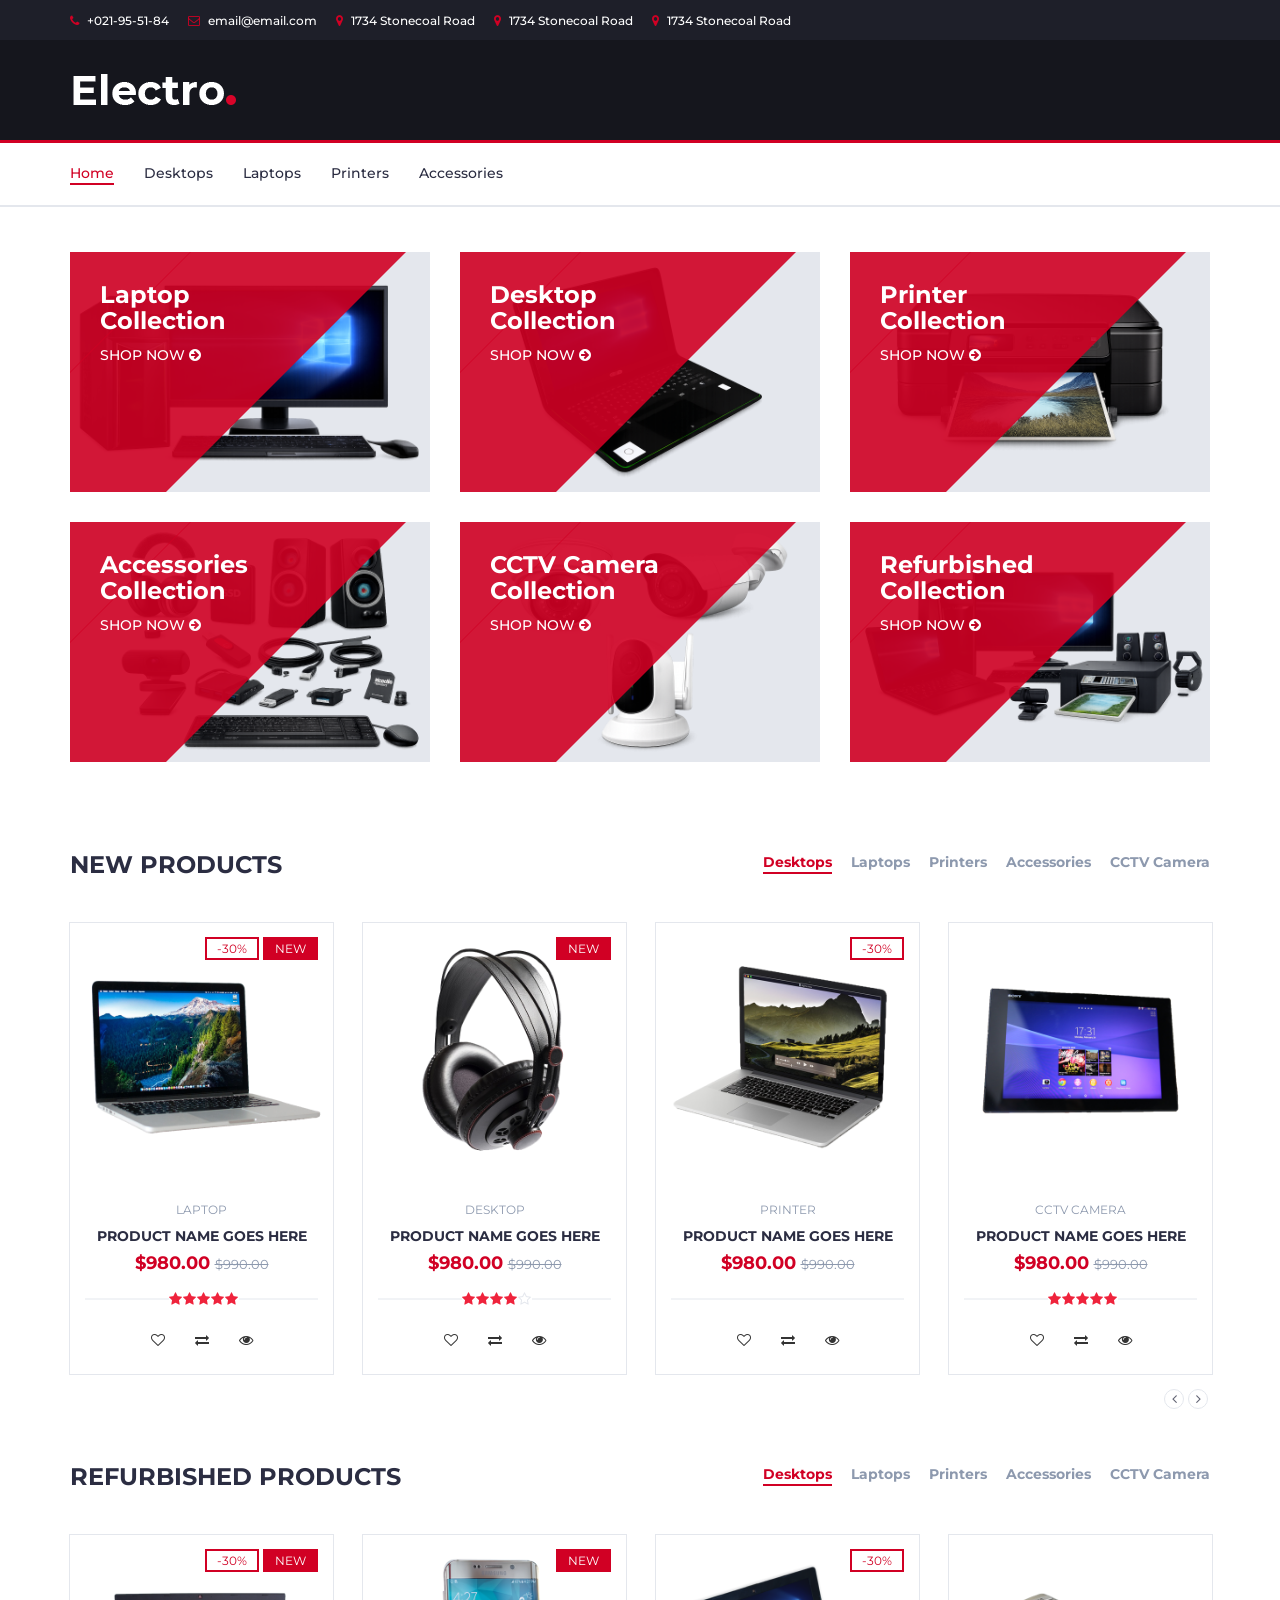
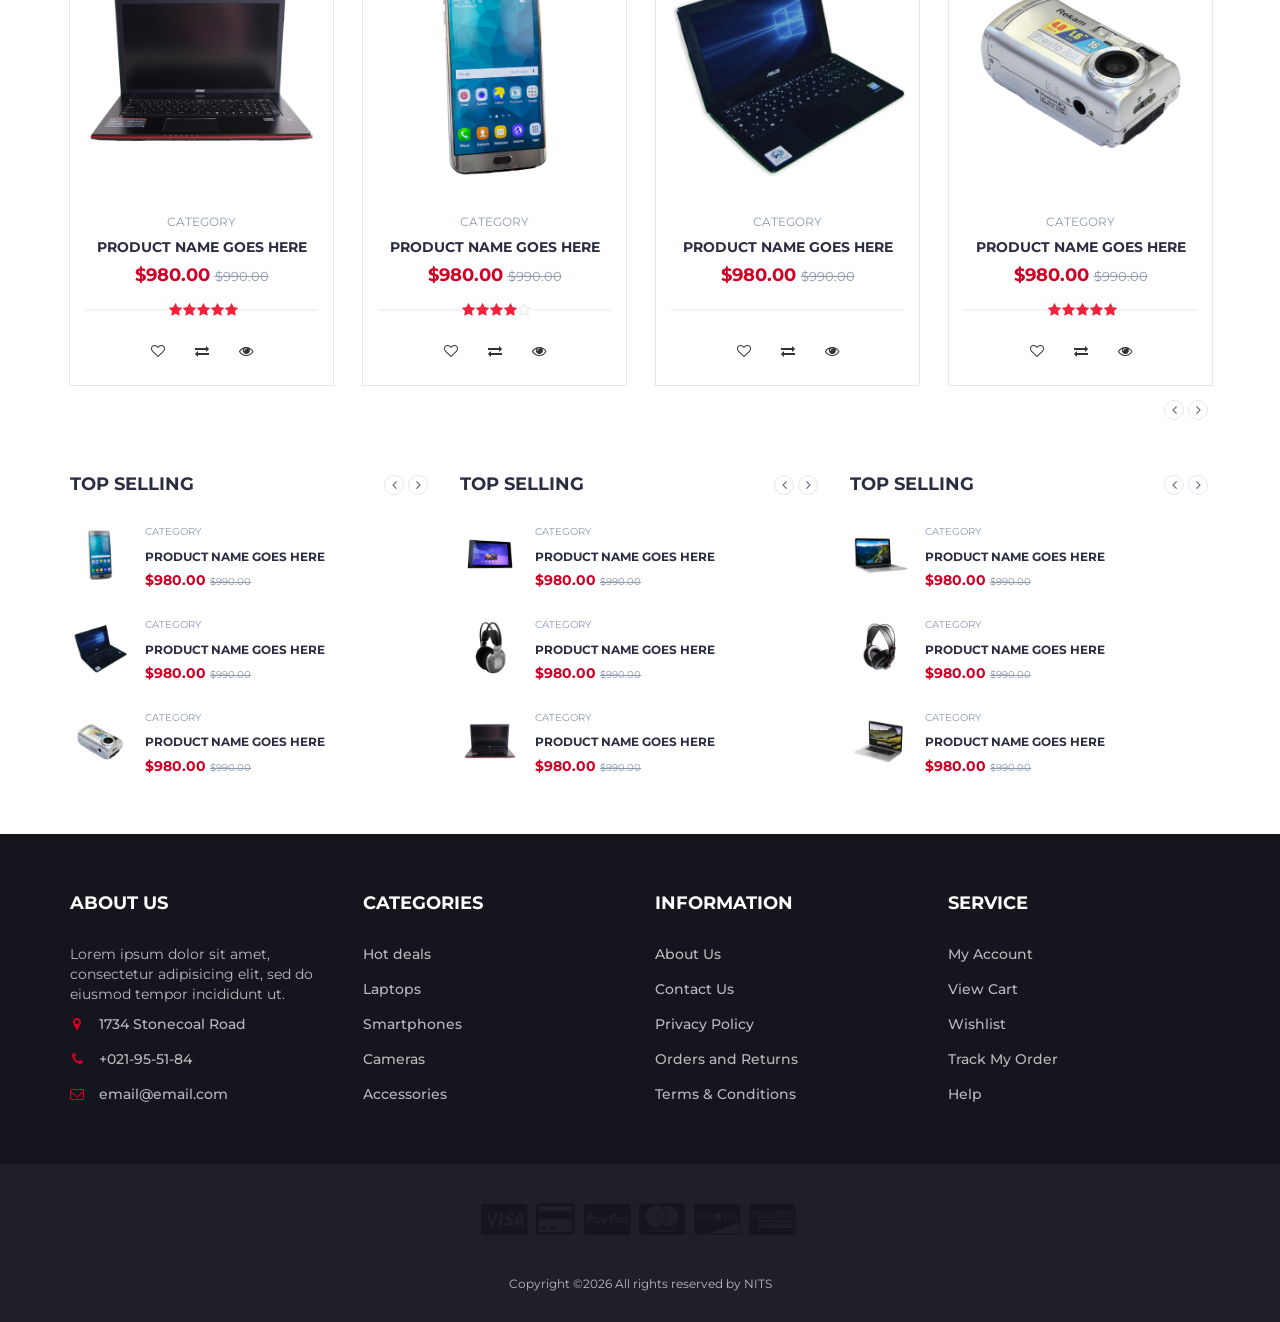
==== index.html @ 450829ab "Collection images" ====
<!DOCTYPE html>
<html lang="en">
	<head>
		<meta charset="utf-8">
		<meta http-equiv="X-UA-Compatible" content="IE=edge">
		<meta name="viewport" content="width=device-width, initial-scale=1">
		 <!-- The above 3 meta tags *must* come first in the head; any other head content must come *after* these tags -->

		<title>Navaneeth Computers & IT Solutions</title>

		<!-- Google font -->
		<link href="https://fonts.googleapis.com/css?family=Montserrat:400,500,700" rel="stylesheet">

		<!-- Bootstrap -->
		<link type="text/css" rel="stylesheet" href="css/bootstrap.min.css"/>

		<!-- Slick -->
		<link type="text/css" rel="stylesheet" href="css/slick.css"/>
		<link type="text/css" rel="stylesheet" href="css/slick-theme.css"/>

		<!-- nouislider -->
		<link type="text/css" rel="stylesheet" href="css/nouislider.min.css"/>

		<!-- Font Awesome Icon -->
		<link rel="stylesheet" href="css/font-awesome.min.css">

		<!-- Custom stlylesheet -->
		<link type="text/css" rel="stylesheet" href="css/style.css"/>

		<!-- HTML5 shim and Respond.js for IE8 support of HTML5 elements and media queries -->
		<!-- WARNING: Respond.js doesn't work if you view the page via file:// -->
		<!--[if lt IE 9]>
		  <script src="https://oss.maxcdn.com/html5shiv/3.7.3/html5shiv.min.js"></script>
		  <script src="https://oss.maxcdn.com/respond/1.4.2/respond.min.js"></script>
		<![endif]-->

    </head>
	<body>
		<!-- HEADER -->
		<header>
			<!-- TOP HEADER -->
			<div id="top-header">
				<div class="container">
					<ul class="header-links pull-left">
						<li><a href="#"><i class="fa fa-phone"></i> +021-95-51-84</a></li>
						<li><a href="#"><i class="fa fa-envelope-o"></i> email@email.com</a></li>
						<li><a href="#"><i class="fa fa-map-marker"></i> 1734 Stonecoal Road</a></li>
						<li><a href="#"><i class="fa fa-map-marker"></i> 1734 Stonecoal Road</a></li>
						<li><a href="#"><i class="fa fa-map-marker"></i> 1734 Stonecoal Road</a></li>
					</ul>
				</div>
			</div>
			<!-- /TOP HEADER -->

			<!-- MAIN HEADER -->
			<div id="header">
				<!-- container -->
				<div class="container">
					<!-- row -->
					<div class="row">
						<!-- LOGO -->
						<div class="col-md-3">
							<div class="header-logo">
								<a href="#" class="logo">
									<img src="./img/logo.png" alt="">
								</a>
							</div>
						</div>
						<!-- /LOGO -->

						<!-- SEARCH BAR -->
						<!-- <div class="col-md-6">
							<div class="header-search">
								<form>
									<select class="input-select">
										<option value="0">All Categories</option>
										<option value="1">Category 01</option>
										<option value="1">Category 02</option>
									</select>
									<input class="input" placeholder="Search here">
									<button class="search-btn">Search</button>
								</form>
							</div>
						</div> -->
						<!-- /SEARCH BAR -->

						<!-- ACCOUNT -->
						<div class="col-md-3 clearfix">
							<div class="header-ctn">
								<!-- Wishlist -->
								<!-- <div>
									<a href="#">
										<i class="fa fa-heart-o"></i>
										<span>Your Wishlist</span>
										<div class="qty">2</div>
									</a>
								</div> -->
								<!-- /Wishlist -->

								<!-- Cart -->
								<!-- <div class="dropdown">
									<a class="dropdown-toggle" data-toggle="dropdown" aria-expanded="true">
										<i class="fa fa-shopping-cart"></i>
										<span>Your Cart</span>
										<div class="qty">3</div>
									</a>
									<div class="cart-dropdown">
										<div class="cart-list">
											<div class="product-widget">
												<div class="product-img">
													<img src="./img/product01.png" alt="">
												</div>
												<div class="product-body">
													<h3 class="product-name"><a href="#">product name goes here</a></h3>
													<h4 class="product-price"><span class="qty">1x</span>$980.00</h4>
												</div>
												<button class="delete"><i class="fa fa-close"></i></button>
											</div>

											<div class="product-widget">
												<div class="product-img">
													<img src="./img/product02.png" alt="">
												</div>
												<div class="product-body">
													<h3 class="product-name"><a href="#">product name goes here</a></h3>
													<h4 class="product-price"><span class="qty">3x</span>$980.00</h4>
												</div>
												<button class="delete"><i class="fa fa-close"></i></button>
											</div>
										</div>
										<div class="cart-summary">
											<small>3 Item(s) selected</small>
											<h5>SUBTOTAL: $2940.00</h5>
										</div>
										<div class="cart-btns">
											<a href="#">View Cart</a>
											<a href="#">Checkout  <i class="fa fa-arrow-circle-right"></i></a>
										</div>
									</div>
								</div> -->
								<!-- /Cart -->

								<!-- Menu Toogle -->
								<div class="menu-toggle">
									<a href="#">
										<i class="fa fa-bars"></i>
										<span>Menu</span>
									</a>
								</div>
								<!-- /Menu Toogle -->
							</div>
						</div>
						<!-- /ACCOUNT -->
					</div>
					<!-- row -->
				</div>
				<!-- container -->
			</div>
			<!-- /MAIN HEADER -->
		</header>
		<!-- /HEADER -->

		<!-- NAVIGATION -->
		<nav id="navigation">
			<!-- container -->
			<div class="container">
				<!-- responsive-nav -->
				<div id="responsive-nav">
					<!-- NAV -->
					<ul class="main-nav nav navbar-nav">
						<li class="active"><a href="#">Home</a></li>
						<li><a href="#">Desktops</a></li>
						<li><a href="#">Laptops</a></li>
						<li><a href="#">Printers</a></li>
						<li><a href="#">Accessories</a></li>
					</ul>
					<!-- /NAV -->
				</div>
				<!-- /responsive-nav -->
			</div>
			<!-- /container -->
		</nav>
		<!-- /NAVIGATION -->

		<!-- SECTION -->
		<div class="section">
			<!-- container -->
			<div class="container">
				<!-- row -->
				<div class="row">
					<!-- shop -->
					<div class="col-md-4 col-xs-6">
						<div class="shop">
							<div class="shop-img">
								<img src="./img/desktop collection.png" alt="">
							</div>
							<div class="shop-body">
								<h3>Laptop<br>Collection</h3>
								<a href="#" class="cta-btn">Shop now <i class="fa fa-arrow-circle-right"></i></a>
							</div>
						</div>
					</div>
					<!-- /shop -->

					 <!-- shop -->
					<div class="col-md-4 col-xs-6">
						<div class="shop">
							<div class="shop-img">
								<img src="./img/laptop collection.png" alt="">
							</div>
							<div class="shop-body">
								<h3>Desktop<br>Collection</h3>
								<a href="#" class="cta-btn">Shop now <i class="fa fa-arrow-circle-right"></i></a>
							</div>
						</div>
					</div>
					<!-- /shop -->

					 <!-- shop -->
					<div class="col-md-4 col-xs-6">
						<div class="shop">
							<div class="shop-img">
								<img src="./img/printer collection.png" alt="">
							</div>
							<div class="shop-body">
								<h3>Printer<br>Collection</h3>
								<a href="#" class="cta-btn">Shop now <i class="fa fa-arrow-circle-right"></i></a>
							</div>
						</div>
					</div>
					<!-- /shop -->
					 
					 <!-- shop -->
					<div class="col-md-4 col-xs-6">
						<div class="shop">
							<div class="shop-img">
								<img src="./img/accessories collection.png" alt="">
							</div>
							<div class="shop-body">
								<h3>Accessories<br>Collection</h3>
								<a href="#" class="cta-btn">Shop now <i class="fa fa-arrow-circle-right"></i></a>
							</div>
						</div>
					</div>
					<!-- /shop -->

					<!-- shop -->
					<div class="col-md-4 col-xs-6">
						<div class="shop">
							<div class="shop-img">
								<img src="./img/cctv collection.png" alt="">
							</div>
							<div class="shop-body">
								<h3>CCTV Camera<br>Collection</h3>
								<a href="#" class="cta-btn">Shop now <i class="fa fa-arrow-circle-right"></i></a>
							</div>
						</div>
					</div>
					<!-- /shop -->

					<!-- shop -->
					<div class="col-md-4 col-xs-6">
						<div class="shop">
							<div class="shop-img">
								<img src="./img/refurbished collection.png" alt="">
							</div>
							<div class="shop-body">
								<h3>Refurbished<br>Collection</h3>
								<a href="#" class="cta-btn">Shop now <i class="fa fa-arrow-circle-right"></i></a>
							</div>
						</div>
					</div>
					<!-- /shop -->
				</div>
				<!-- /row -->
			</div>
			<!-- /container -->
		</div>
		<!-- /SECTION -->

		<!-- SECTION -->
		<div class="section">
			<!-- container -->
			<div class="container">
				<!-- row -->
				<div class="row">

					<!-- section title -->
					<div class="col-md-12">
						<div class="section-title">
							<h3 class="title">New Products</h3>
							<div class="section-nav">
								<ul class="section-tab-nav tab-nav">
									<li class="active"><a data-toggle="tab" href="#tab1">Desktops</a></li>
									<li><a data-toggle="tab" href="#tab1">Laptops</a></li>
									<li><a data-toggle="tab" href="#tab1">Printers</a></li>
									<li><a data-toggle="tab" href="#tab1">Accessories</a></li>
									<li><a data-toggle="tab" href="#tab1">CCTV Camera</a></li>
								</ul>
							</div>
						</div>
					</div>
					<!-- /section title -->

					<!-- Products tab & slick -->
					<div class="col-md-12">
						<div class="row">
							<div class="products-tabs">
								<!-- tab -->
								<div id="tab1" class="tab-pane active">
									<div class="products-slick" data-nav="#slick-nav-1">
										<!-- product -->
										<div class="product">
											<div class="product-img">
												<img src="./img/product01.png" alt="">
												<div class="product-label">
													<span class="sale">-30%</span>
													<span class="new">NEW</span>
												</div>
											</div>
											<div class="product-body">
												<p class="product-category">Laptop</p>
												<h3 class="product-name"><a href="#">product name goes here</a></h3>
												<h4 class="product-price">$980.00 <del class="product-old-price">$990.00</del></h4>
												<div class="product-rating">
													<i class="fa fa-star"></i>
													<i class="fa fa-star"></i>
													<i class="fa fa-star"></i>
													<i class="fa fa-star"></i>
													<i class="fa fa-star"></i>
												</div>
												<div class="product-btns">
													<button class="add-to-wishlist"><i class="fa fa-heart-o"></i><span class="tooltipp">add to wishlist</span></button>
													<button class="add-to-compare"><i class="fa fa-exchange"></i><span class="tooltipp">add to compare</span></button>
													<button class="quick-view"><i class="fa fa-eye"></i><span class="tooltipp">quick view</span></button>
												</div>
											</div>
											<div class="add-to-cart">
												<button class="add-to-cart-btn"><i class="fa fa-shopping-cart"></i> add to cart</button>
											</div>
										</div>
										<!-- /product -->

										<!-- product -->
										<div class="product">
											<div class="product-img">
												<img src="./img/product02.png" alt="">
												<div class="product-label">
													<span class="new">NEW</span>
												</div>
											</div>
											<div class="product-body">
												<p class="product-category">Desktop</p>
												<h3 class="product-name"><a href="#">product name goes here</a></h3>
												<h4 class="product-price">$980.00 <del class="product-old-price">$990.00</del></h4>
												<div class="product-rating">
													<i class="fa fa-star"></i>
													<i class="fa fa-star"></i>
													<i class="fa fa-star"></i>
													<i class="fa fa-star"></i>
													<i class="fa fa-star-o"></i>
												</div>
												<div class="product-btns">
													<button class="add-to-wishlist"><i class="fa fa-heart-o"></i><span class="tooltipp">add to wishlist</span></button>
													<button class="add-to-compare"><i class="fa fa-exchange"></i><span class="tooltipp">add to compare</span></button>
													<button class="quick-view"><i class="fa fa-eye"></i><span class="tooltipp">quick view</span></button>
												</div>
											</div>
											<div class="add-to-cart">
												<button class="add-to-cart-btn"><i class="fa fa-shopping-cart"></i> add to cart</button>
											</div>
										</div>
										<!-- /product -->

										<!-- product -->
										<div class="product">
											<div class="product-img">
												<img src="./img/product03.png" alt="">
												<div class="product-label">
													<span class="sale">-30%</span>
												</div>
											</div>
											<div class="product-body">
												<p class="product-category">Printer</p>
												<h3 class="product-name"><a href="#">product name goes here</a></h3>
												<h4 class="product-price">$980.00 <del class="product-old-price">$990.00</del></h4>
												<div class="product-rating">
												</div>
												<div class="product-btns">
													<button class="add-to-wishlist"><i class="fa fa-heart-o"></i><span class="tooltipp">add to wishlist</span></button>
													<button class="add-to-compare"><i class="fa fa-exchange"></i><span class="tooltipp">add to compare</span></button>
													<button class="quick-view"><i class="fa fa-eye"></i><span class="tooltipp">quick view</span></button>
												</div>
											</div>
											<div class="add-to-cart">
												<button class="add-to-cart-btn"><i class="fa fa-shopping-cart"></i> add to cart</button>
											</div>
										</div>
										<!-- /product -->

										<!-- product -->
										<div class="product">
											<div class="product-img">
												<img src="./img/product04.png" alt="">
											</div>
											<div class="product-body">
												<p class="product-category">CCTV Camera</p>
												<h3 class="product-name"><a href="#">product name goes here</a></h3>
												<h4 class="product-price">$980.00 <del class="product-old-price">$990.00</del></h4>
												<div class="product-rating">
													<i class="fa fa-star"></i>
													<i class="fa fa-star"></i>
													<i class="fa fa-star"></i>
													<i class="fa fa-star"></i>
													<i class="fa fa-star"></i>
												</div>
												<div class="product-btns">
													<button class="add-to-wishlist"><i class="fa fa-heart-o"></i><span class="tooltipp">add to wishlist</span></button>
													<button class="add-to-compare"><i class="fa fa-exchange"></i><span class="tooltipp">add to compare</span></button>
													<button class="quick-view"><i class="fa fa-eye"></i><span class="tooltipp">quick view</span></button>
												</div>
											</div>
											<div class="add-to-cart">
												<button class="add-to-cart-btn"><i class="fa fa-shopping-cart"></i> add to cart</button>
											</div>
										</div>
										<!-- /product -->

										<!-- product -->
										<div class="product">
											<div class="product-img">
												<img src="./img/product05.png" alt="">
											</div>
											<div class="product-body">
												<p class="product-category">Accessories</p>
												<h3 class="product-name"><a href="#">product name goes here</a></h3>
												<h4 class="product-price">$980.00 <del class="product-old-price">$990.00</del></h4>
												<div class="product-rating">
													<i class="fa fa-star"></i>
													<i class="fa fa-star"></i>
													<i class="fa fa-star"></i>
													<i class="fa fa-star"></i>
													<i class="fa fa-star"></i>
												</div>
												<div class="product-btns">
													<button class="add-to-wishlist"><i class="fa fa-heart-o"></i><span class="tooltipp">add to wishlist</span></button>
													<button class="add-to-compare"><i class="fa fa-exchange"></i><span class="tooltipp">add to compare</span></button>
													<button class="quick-view"><i class="fa fa-eye"></i><span class="tooltipp">quick view</span></button>
												</div>
											</div>
											<div class="add-to-cart">
												<button class="add-to-cart-btn"><i class="fa fa-shopping-cart"></i> add to cart</button>
											</div>
										</div>
										<!-- /product -->
									</div>
									<div id="slick-nav-1" class="products-slick-nav"></div>
								</div>
								<!-- /tab -->
							</div>
						</div>
					</div>
					<!-- Products tab & slick -->
				</div>
				<!-- /row -->
			</div>
			<!-- /container -->
		</div>
		<!-- /SECTION -->

		<!-- SECTION -->
		<div class="section">
			<!-- container -->
			<div class="container">
				<!-- row -->
				<div class="row">

					<!-- section title -->
					<div class="col-md-12">
						<div class="section-title">
							<h3 class="title">Refurbished Products</h3>
							<div class="section-nav">
								<ul class="section-tab-nav tab-nav">
									<li class="active"><a data-toggle="tab" href="#tab1">Desktops</a></li>
									<li><a data-toggle="tab" href="#tab1">Laptops</a></li>
									<li><a data-toggle="tab" href="#tab1">Printers</a></li>
									<li><a data-toggle="tab" href="#tab1">Accessories</a></li>
									<li><a data-toggle="tab" href="#tab1">CCTV Camera</a></li>
								</ul>
							</div>
						</div>
					</div>
					<!-- /section title -->

					<!-- Products tab & slick -->
					<div class="col-md-12">
						<div class="row">
							<div class="products-tabs">
								<!-- tab -->
								<div id="tab2" class="tab-pane fade in active">
									<div class="products-slick" data-nav="#slick-nav-2">
										<!-- product -->
										<div class="product">
											<div class="product-img">
												<img src="./img/product06.png" alt="">
												<div class="product-label">
													<span class="sale">-30%</span>
													<span class="new">NEW</span>
												</div>
											</div>
											<div class="product-body">
												<p class="product-category">Category</p>
												<h3 class="product-name"><a href="#">product name goes here</a></h3>
												<h4 class="product-price">$980.00 <del class="product-old-price">$990.00</del></h4>
												<div class="product-rating">
													<i class="fa fa-star"></i>
													<i class="fa fa-star"></i>
													<i class="fa fa-star"></i>
													<i class="fa fa-star"></i>
													<i class="fa fa-star"></i>
												</div>
												<div class="product-btns">
													<button class="add-to-wishlist"><i class="fa fa-heart-o"></i><span class="tooltipp">add to wishlist</span></button>
													<button class="add-to-compare"><i class="fa fa-exchange"></i><span class="tooltipp">add to compare</span></button>
													<button class="quick-view"><i class="fa fa-eye"></i><span class="tooltipp">quick view</span></button>
												</div>
											</div>
											<div class="add-to-cart">
												<button class="add-to-cart-btn"><i class="fa fa-shopping-cart"></i> add to cart</button>
											</div>
										</div>
										<!-- /product -->

										<!-- product -->
										<div class="product">
											<div class="product-img">
												<img src="./img/product07.png" alt="">
												<div class="product-label">
													<span class="new">NEW</span>
												</div>
											</div>
											<div class="product-body">
												<p class="product-category">Category</p>
												<h3 class="product-name"><a href="#">product name goes here</a></h3>
												<h4 class="product-price">$980.00 <del class="product-old-price">$990.00</del></h4>
												<div class="product-rating">
													<i class="fa fa-star"></i>
													<i class="fa fa-star"></i>
													<i class="fa fa-star"></i>
													<i class="fa fa-star"></i>
													<i class="fa fa-star-o"></i>
												</div>
												<div class="product-btns">
													<button class="add-to-wishlist"><i class="fa fa-heart-o"></i><span class="tooltipp">add to wishlist</span></button>
													<button class="add-to-compare"><i class="fa fa-exchange"></i><span class="tooltipp">add to compare</span></button>
													<button class="quick-view"><i class="fa fa-eye"></i><span class="tooltipp">quick view</span></button>
												</div>
											</div>
											<div class="add-to-cart">
												<button class="add-to-cart-btn"><i class="fa fa-shopping-cart"></i> add to cart</button>
											</div>
										</div>
										<!-- /product -->

										<!-- product -->
										<div class="product">
											<div class="product-img">
												<img src="./img/product08.png" alt="">
												<div class="product-label">
													<span class="sale">-30%</span>
												</div>
											</div>
											<div class="product-body">
												<p class="product-category">Category</p>
												<h3 class="product-name"><a href="#">product name goes here</a></h3>
												<h4 class="product-price">$980.00 <del class="product-old-price">$990.00</del></h4>
												<div class="product-rating">
												</div>
												<div class="product-btns">
													<button class="add-to-wishlist"><i class="fa fa-heart-o"></i><span class="tooltipp">add to wishlist</span></button>
													<button class="add-to-compare"><i class="fa fa-exchange"></i><span class="tooltipp">add to compare</span></button>
													<button class="quick-view"><i class="fa fa-eye"></i><span class="tooltipp">quick view</span></button>
												</div>
											</div>
											<div class="add-to-cart">
												<button class="add-to-cart-btn"><i class="fa fa-shopping-cart"></i> add to cart</button>
											</div>
										</div>
										<!-- /product -->

										<!-- product -->
										<div class="product">
											<div class="product-img">
												<img src="./img/product09.png" alt="">
											</div>
											<div class="product-body">
												<p class="product-category">Category</p>
												<h3 class="product-name"><a href="#">product name goes here</a></h3>
												<h4 class="product-price">$980.00 <del class="product-old-price">$990.00</del></h4>
												<div class="product-rating">
													<i class="fa fa-star"></i>
													<i class="fa fa-star"></i>
													<i class="fa fa-star"></i>
													<i class="fa fa-star"></i>
													<i class="fa fa-star"></i>
												</div>
												<div class="product-btns">
													<button class="add-to-wishlist"><i class="fa fa-heart-o"></i><span class="tooltipp">add to wishlist</span></button>
													<button class="add-to-compare"><i class="fa fa-exchange"></i><span class="tooltipp">add to compare</span></button>
													<button class="quick-view"><i class="fa fa-eye"></i><span class="tooltipp">quick view</span></button>
												</div>
											</div>
											<div class="add-to-cart">
												<button class="add-to-cart-btn"><i class="fa fa-shopping-cart"></i> add to cart</button>
											</div>
										</div>
										<!-- /product -->

										<!-- product -->
										<div class="product">
											<div class="product-img">
												<img src="./img/product01.png" alt="">
											</div>
											<div class="product-body">
												<p class="product-category">Category</p>
												<h3 class="product-name"><a href="#">product name goes here</a></h3>
												<h4 class="product-price">$980.00 <del class="product-old-price">$990.00</del></h4>
												<div class="product-rating">
													<i class="fa fa-star"></i>
													<i class="fa fa-star"></i>
													<i class="fa fa-star"></i>
													<i class="fa fa-star"></i>
													<i class="fa fa-star"></i>
												</div>
												<div class="product-btns">
													<button class="add-to-wishlist"><i class="fa fa-heart-o"></i><span class="tooltipp">add to wishlist</span></button>
													<button class="add-to-compare"><i class="fa fa-exchange"></i><span class="tooltipp">add to compare</span></button>
													<button class="quick-view"><i class="fa fa-eye"></i><span class="tooltipp">quick view</span></button>
												</div>
											</div>
											<div class="add-to-cart">
												<button class="add-to-cart-btn"><i class="fa fa-shopping-cart"></i> add to cart</button>
											</div>
										</div>
										<!-- /product -->
									</div>
									<div id="slick-nav-2" class="products-slick-nav"></div>
								</div>
								<!-- /tab -->
							</div>
						</div>
					</div>
					<!-- /Products tab & slick -->
				</div>
				<!-- /row -->
			</div>
			<!-- /container -->
		</div>
		<!-- /SECTION -->

		<!-- SECTION -->
		<div class="section">
			<!-- container -->
			<div class="container">
				<!-- row -->
				<div class="row">
					<div class="col-md-4 col-xs-6">
						<div class="section-title">
							<h4 class="title">Top selling</h4>
							<div class="section-nav">
								<div id="slick-nav-3" class="products-slick-nav"></div>
							</div>
						</div>

						<div class="products-widget-slick" data-nav="#slick-nav-3">
							<div>
								<!-- product widget -->
								<div class="product-widget">
									<div class="product-img">
										<img src="./img/product07.png" alt="">
									</div>
									<div class="product-body">
										<p class="product-category">Category</p>
										<h3 class="product-name"><a href="#">product name goes here</a></h3>
										<h4 class="product-price">$980.00 <del class="product-old-price">$990.00</del></h4>
									</div>
								</div>
								<!-- /product widget -->

								<!-- product widget -->
								<div class="product-widget">
									<div class="product-img">
										<img src="./img/product08.png" alt="">
									</div>
									<div class="product-body">
										<p class="product-category">Category</p>
										<h3 class="product-name"><a href="#">product name goes here</a></h3>
										<h4 class="product-price">$980.00 <del class="product-old-price">$990.00</del></h4>
									</div>
								</div>
								<!-- /product widget -->

								<!-- product widget -->
								<div class="product-widget">
									<div class="product-img">
										<img src="./img/product09.png" alt="">
									</div>
									<div class="product-body">
										<p class="product-category">Category</p>
										<h3 class="product-name"><a href="#">product name goes here</a></h3>
										<h4 class="product-price">$980.00 <del class="product-old-price">$990.00</del></h4>
									</div>
								</div>
								<!-- product widget -->
							</div>

							<div>
								<!-- product widget -->
								<div class="product-widget">
									<div class="product-img">
										<img src="./img/product01.png" alt="">
									</div>
									<div class="product-body">
										<p class="product-category">Category</p>
										<h3 class="product-name"><a href="#">product name goes here</a></h3>
										<h4 class="product-price">$980.00 <del class="product-old-price">$990.00</del></h4>
									</div>
								</div>
								<!-- /product widget -->

								<!-- product widget -->
								<div class="product-widget">
									<div class="product-img">
										<img src="./img/product02.png" alt="">
									</div>
									<div class="product-body">
										<p class="product-category">Category</p>
										<h3 class="product-name"><a href="#">product name goes here</a></h3>
										<h4 class="product-price">$980.00 <del class="product-old-price">$990.00</del></h4>
									</div>
								</div>
								<!-- /product widget -->

								<!-- product widget -->
								<div class="product-widget">
									<div class="product-img">
										<img src="./img/product03.png" alt="">
									</div>
									<div class="product-body">
										<p class="product-category">Category</p>
										<h3 class="product-name"><a href="#">product name goes here</a></h3>
										<h4 class="product-price">$980.00 <del class="product-old-price">$990.00</del></h4>
									</div>
								</div>
								<!-- product widget -->
							</div>
						</div>
					</div>

					<div class="col-md-4 col-xs-6">
						<div class="section-title">
							<h4 class="title">Top selling</h4>
							<div class="section-nav">
								<div id="slick-nav-4" class="products-slick-nav"></div>
							</div>
						</div>

						<div class="products-widget-slick" data-nav="#slick-nav-4">
							<div>
								<!-- product widget -->
								<div class="product-widget">
									<div class="product-img">
										<img src="./img/product04.png" alt="">
									</div>
									<div class="product-body">
										<p class="product-category">Category</p>
										<h3 class="product-name"><a href="#">product name goes here</a></h3>
										<h4 class="product-price">$980.00 <del class="product-old-price">$990.00</del></h4>
									</div>
								</div>
								<!-- /product widget -->

								<!-- product widget -->
								<div class="product-widget">
									<div class="product-img">
										<img src="./img/product05.png" alt="">
									</div>
									<div class="product-body">
										<p class="product-category">Category</p>
										<h3 class="product-name"><a href="#">product name goes here</a></h3>
										<h4 class="product-price">$980.00 <del class="product-old-price">$990.00</del></h4>
									</div>
								</div>
								<!-- /product widget -->

								<!-- product widget -->
								<div class="product-widget">
									<div class="product-img">
										<img src="./img/product06.png" alt="">
									</div>
									<div class="product-body">
										<p class="product-category">Category</p>
										<h3 class="product-name"><a href="#">product name goes here</a></h3>
										<h4 class="product-price">$980.00 <del class="product-old-price">$990.00</del></h4>
									</div>
								</div>
								<!-- product widget -->
							</div>

							<div>
								<!-- product widget -->
								<div class="product-widget">
									<div class="product-img">
										<img src="./img/product07.png" alt="">
									</div>
									<div class="product-body">
										<p class="product-category">Category</p>
										<h3 class="product-name"><a href="#">product name goes here</a></h3>
										<h4 class="product-price">$980.00 <del class="product-old-price">$990.00</del></h4>
									</div>
								</div>
								<!-- /product widget -->

								<!-- product widget -->
								<div class="product-widget">
									<div class="product-img">
										<img src="./img/product08.png" alt="">
									</div>
									<div class="product-body">
										<p class="product-category">Category</p>
										<h3 class="product-name"><a href="#">product name goes here</a></h3>
										<h4 class="product-price">$980.00 <del class="product-old-price">$990.00</del></h4>
									</div>
								</div>
								<!-- /product widget -->

								<!-- product widget -->
								<div class="product-widget">
									<div class="product-img">
										<img src="./img/product09.png" alt="">
									</div>
									<div class="product-body">
										<p class="product-category">Category</p>
										<h3 class="product-name"><a href="#">product name goes here</a></h3>
										<h4 class="product-price">$980.00 <del class="product-old-price">$990.00</del></h4>
									</div>
								</div>
								<!-- product widget -->
							</div>
						</div>
					</div>

					<div class="clearfix visible-sm visible-xs"></div>

					<div class="col-md-4 col-xs-6">
						<div class="section-title">
							<h4 class="title">Top selling</h4>
							<div class="section-nav">
								<div id="slick-nav-5" class="products-slick-nav"></div>
							</div>
						</div>

						<div class="products-widget-slick" data-nav="#slick-nav-5">
							<div>
								<!-- product widget -->
								<div class="product-widget">
									<div class="product-img">
										<img src="./img/product01.png" alt="">
									</div>
									<div class="product-body">
										<p class="product-category">Category</p>
										<h3 class="product-name"><a href="#">product name goes here</a></h3>
										<h4 class="product-price">$980.00 <del class="product-old-price">$990.00</del></h4>
									</div>
								</div>
								<!-- /product widget -->

								<!-- product widget -->
								<div class="product-widget">
									<div class="product-img">
										<img src="./img/product02.png" alt="">
									</div>
									<div class="product-body">
										<p class="product-category">Category</p>
										<h3 class="product-name"><a href="#">product name goes here</a></h3>
										<h4 class="product-price">$980.00 <del class="product-old-price">$990.00</del></h4>
									</div>
								</div>
								<!-- /product widget -->

								<!-- product widget -->
								<div class="product-widget">
									<div class="product-img">
										<img src="./img/product03.png" alt="">
									</div>
									<div class="product-body">
										<p class="product-category">Category</p>
										<h3 class="product-name"><a href="#">product name goes here</a></h3>
										<h4 class="product-price">$980.00 <del class="product-old-price">$990.00</del></h4>
									</div>
								</div>
								<!-- product widget -->
							</div>

							<div>
								<!-- product widget -->
								<div class="product-widget">
									<div class="product-img">
										<img src="./img/product04.png" alt="">
									</div>
									<div class="product-body">
										<p class="product-category">Category</p>
										<h3 class="product-name"><a href="#">product name goes here</a></h3>
										<h4 class="product-price">$980.00 <del class="product-old-price">$990.00</del></h4>
									</div>
								</div>
								<!-- /product widget -->

								<!-- product widget -->
								<div class="product-widget">
									<div class="product-img">
										<img src="./img/product05.png" alt="">
									</div>
									<div class="product-body">
										<p class="product-category">Category</p>
										<h3 class="product-name"><a href="#">product name goes here</a></h3>
										<h4 class="product-price">$980.00 <del class="product-old-price">$990.00</del></h4>
									</div>
								</div>
								<!-- /product widget -->

								<!-- product widget -->
								<div class="product-widget">
									<div class="product-img">
										<img src="./img/product06.png" alt="">
									</div>
									<div class="product-body">
										<p class="product-category">Category</p>
										<h3 class="product-name"><a href="#">product name goes here</a></h3>
										<h4 class="product-price">$980.00 <del class="product-old-price">$990.00</del></h4>
									</div>
								</div>
								<!-- product widget -->
							</div>
						</div>
					</div>

				</div>
				<!-- /row -->
			</div>
			<!-- /container -->
		</div>
		<!-- /SECTION -->

		<!-- FOOTER -->
		<footer id="footer">
			<!-- top footer -->
			<div class="section">
				<!-- container -->
				<div class="container">
					<!-- row -->
					<div class="row">
						<div class="col-md-3 col-xs-6">
							<div class="footer">
								<h3 class="footer-title">About Us</h3>
								<p>Lorem ipsum dolor sit amet, consectetur adipisicing elit, sed do eiusmod tempor incididunt ut.</p>
								<ul class="footer-links">
									<li><a href="#"><i class="fa fa-map-marker"></i>1734 Stonecoal Road</a></li>
									<li><a href="#"><i class="fa fa-phone"></i>+021-95-51-84</a></li>
									<li><a href="#"><i class="fa fa-envelope-o"></i>email@email.com</a></li>
								</ul>
							</div>
						</div>

						<div class="col-md-3 col-xs-6">
							<div class="footer">
								<h3 class="footer-title">Categories</h3>
								<ul class="footer-links">
									<li><a href="#">Hot deals</a></li>
									<li><a href="#">Laptops</a></li>
									<li><a href="#">Smartphones</a></li>
									<li><a href="#">Cameras</a></li>
									<li><a href="#">Accessories</a></li>
								</ul>
							</div>
						</div>

						<div class="clearfix visible-xs"></div>

						<div class="col-md-3 col-xs-6">
							<div class="footer">
								<h3 class="footer-title">Information</h3>
								<ul class="footer-links">
									<li><a href="#">About Us</a></li>
									<li><a href="#">Contact Us</a></li>
									<li><a href="#">Privacy Policy</a></li>
									<li><a href="#">Orders and Returns</a></li>
									<li><a href="#">Terms & Conditions</a></li>
								</ul>
							</div>
						</div>

						<div class="col-md-3 col-xs-6">
							<div class="footer">
								<h3 class="footer-title">Service</h3>
								<ul class="footer-links">
									<li><a href="#">My Account</a></li>
									<li><a href="#">View Cart</a></li>
									<li><a href="#">Wishlist</a></li>
									<li><a href="#">Track My Order</a></li>
									<li><a href="#">Help</a></li>
								</ul>
							</div>
						</div>
					</div>
					<!-- /row -->
				</div>
				<!-- /container -->
			</div>
			<!-- /top footer -->

			<!-- bottom footer -->
			<div id="bottom-footer" class="section">
				<div class="container">
					<!-- row -->
					<div class="row">
						<div class="col-md-12 text-center">
							<ul class="footer-payments">
								<li><a href="#"><i class="fa fa-cc-visa"></i></a></li>
								<li><a href="#"><i class="fa fa-credit-card"></i></a></li>
								<li><a href="#"><i class="fa fa-cc-paypal"></i></a></li>
								<li><a href="#"><i class="fa fa-cc-mastercard"></i></a></li>
								<li><a href="#"><i class="fa fa-cc-discover"></i></a></li>
								<li><a href="#"><i class="fa fa-cc-amex"></i></a></li>
							</ul>
							<span class="copyright">
								<!-- Link back to Colorlib can't be removed. Template is licensed under CC BY 3.0. -->
								Copyright &copy;<script>document.write(new Date().getFullYear());</script> All rights reserved by NITS</a>
							<!-- Link back to Colorlib can't be removed. Template is licensed under CC BY 3.0. -->
							</span>
						</div>
					</div>
						<!-- /row -->
				</div>
				<!-- /container -->
			</div>
			<!-- /bottom footer -->
		</footer>
		<!-- /FOOTER -->

		<!-- jQuery Plugins -->
		<script src="js/jquery.min.js"></script>
		<script src="js/bootstrap.min.js"></script>
		<script src="js/slick.min.js"></script>
		<script src="js/nouislider.min.js"></script>
		<script src="js/jquery.zoom.min.js"></script>
		<script src="js/main.js"></script>

	</body>
</html>
---- css/nouislider.min.css ----
/*! nouislider - 10.0.0 - 2017-05-28 14:52:48 */.noUi-target,.noUi-target *{-webkit-touch-callout:none;-webkit-tap-highlight-color:transparent;-webkit-user-select:none;-ms-touch-action:none;touch-action:none;-ms-user-select:none;-moz-user-select:none;user-select:none;-moz-box-sizing:border-box;box-sizing:border-box}.noUi-target{position:relative;direction:ltr}.noUi-base{width:100%;height:100%;position:relative;z-index:1}.noUi-connect{position:absolute;right:0;top:0;left:0;bottom:0}.noUi-origin{position:absolute;height:0;width:0}.noUi-handle{position:relative;z-index:1}.noUi-state-tap .noUi-connect,.noUi-state-tap .noUi-origin{-webkit-transition:top .3s,right .3s,bottom .3s,left .3s;transition:top .3s,right .3s,bottom .3s,left .3s}.noUi-state-drag *{cursor:inherit!important}.noUi-base,.noUi-handle{-webkit-transform:translate3d(0,0,0);transform:translate3d(0,0,0)}.noUi-horizontal{height:18px}.noUi-horizontal .noUi-handle{width:34px;height:28px;left:-17px;top:-6px}.noUi-vertical{width:18px}.noUi-vertical .noUi-handle{width:28px;height:34px;left:-6px;top:-17px}.noUi-target{background:#FAFAFA;border-radius:4px;border:1px solid #D3D3D3;box-shadow:inset 0 1px 1px #F0F0F0,0 3px 6px -5px #BBB}.noUi-connect{background:#3FB8AF;border-radius:4px;box-shadow:inset 0 0 3px rgba(51,51,51,.45);-webkit-transition:background 450ms;transition:background 450ms}.noUi-draggable{cursor:ew-resize}.noUi-vertical .noUi-draggable{cursor:ns-resize}.noUi-handle{border:1px solid #D9D9D9;border-radius:3px;background:#FFF;cursor:default;box-shadow:inset 0 0 1px #FFF,inset 0 1px 7px #EBEBEB,0 3px 6px -3px #BBB}.noUi-active{box-shadow:inset 0 0 1px #FFF,inset 0 1px 7px #DDD,0 3px 6px -3px #BBB}.noUi-handle:after,.noUi-handle:before{content:"";display:block;position:absolute;height:14px;width:1px;background:#E8E7E6;left:14px;top:6px}.noUi-handle:after{left:17px}.noUi-vertical .noUi-handle:after,.noUi-vertical .noUi-handle:before{width:14px;height:1px;left:6px;top:14px}.noUi-vertical .noUi-handle:after{top:17px}[disabled] .noUi-connect{background:#B8B8B8}[disabled] .noUi-handle,[disabled].noUi-handle,[disabled].noUi-target{cursor:not-allowed}.noUi-pips,.noUi-pips *{-moz-box-sizing:border-box;box-sizing:border-box}.noUi-pips{position:absolute;color:#999}.noUi-value{position:absolute;white-space:nowrap;text-align:center}.noUi-value-sub{color:#ccc;font-size:10px}.noUi-marker{position:absolute;background:#CCC}.noUi-marker-large,.noUi-marker-sub{background:#AAA}.noUi-pips-horizontal{padding:10px 0;height:80px;top:100%;left:0;width:100%}.noUi-value-horizontal{-webkit-transform:translate3d(-50%,50%,0);transform:translate3d(-50%,50%,0)}.noUi-marker-horizontal.noUi-marker{margin-left:-1px;width:2px;height:5px}.noUi-marker-horizontal.noUi-marker-sub{height:10px}.noUi-marker-horizontal.noUi-marker-large{height:15px}.noUi-pips-vertical{padding:0 10px;height:100%;top:0;left:100%}.noUi-value-vertical{-webkit-transform:translate3d(0,50%,0);transform:translate3d(0,50%,0);padding-left:25px}.noUi-marker-vertical.noUi-marker{width:5px;height:2px;margin-top:-1px}.noUi-marker-vertical.noUi-marker-sub{width:10px}.noUi-marker-vertical.noUi-marker-large{width:15px}.noUi-tooltip{display:block;position:absolute;border:1px solid #D9D9D9;border-radius:3px;background:#fff;color:#000;padding:5px;text-align:center;white-space:nowrap}.noUi-horizontal .noUi-tooltip{-webkit-transform:translate(-50%,0);transform:translate(-50%,0);left:50%;bottom:120%}.noUi-vertical .noUi-tooltip{-webkit-transform:translate(0,-50%);transform:translate(0,-50%);top:50%;right:120%}
---- css/style.css ----
/*
Template Name: Electro - HTML Ecommerce Template
Author: yaminncco

Colors:
	Body 		: #333
	Headers 	: #2B2D42
	Primary 	: #D10024
	Dark 		: #15161D ##1E1F29
	Grey 		: #E4E7ED #FBFBFC #8D99AE #B9BABC

Fonts: Montserrat

Table OF Contents
------------------------------------
1 > GENERAL
------ Typography
------ Buttons
------ Inputs
------ Sections
------ Breadcrumb
2 > HEADER
------ Top header
------ Logo
------ Search
------ Cart
3 > NAVIGATION
------ Main nav
------ Responsive Nav
4 > CATEGORY SHOP
5 > HOT DEAL
6 > PRODUCT
------ Product
------ Widget product
------ Product slick
7 > STORE PAGE
------ Aside
------ Store
8 > PRODUCT DETAILS PAGE
------ Product view
------ Product details
------ Product tab
9 > CHECKOUT PAGE
10 > NEWSLETTER
11 > FOOTER
11 > SLICK STYLE
12 > RESPONSIVE
------------------------------------*/

/*=========================================================
	01 -> GENERAL
===========================================================*/

/*----------------------------*\
	Typography
\*----------------------------*/

body {
  font-family: 'Montserrat', sans-serif;
  font-weight: 400;
  color: #333;
}

h1, h2, h3, h4, h5, h6 {
  color: #2B2D42;
  font-weight: 700;
  margin: 0 0 10px;
}

a {
  color: #2B2D42;
  font-weight: 500;
  -webkit-transition: 0.2s color;
  transition: 0.2s color;
}

a:hover, a:focus {
  color: #D10024;
  text-decoration: none;
  outline: none;
}

ul, ol {
  margin: 0;
  padding: 0;
  list-style: none
}

/*----------------------------*\
	Buttons
\*----------------------------*/

.primary-btn {
  display: inline-block;
  padding: 12px 30px;
  background-color: #D10024;
  border: none;
  border-radius: 40px;
  color: #FFF;
  text-transform: uppercase;
  font-weight: 700;
  text-align: center;
  -webkit-transition: 0.2s all;
  transition: 0.2s all;
}

.primary-btn:hover, .primary-btn:focus {
  opacity: 0.9;
  color: #FFF;
}

/*----------------------------*\
	Inputs
\*----------------------------*/

/*-- Text input --*/

.input {
  height: 40px;
  padding: 0px 15px;
  border: 1px solid #E4E7ED;
  background-color: #FFF;
  width: 100%;
}

textarea.input {
  padding: 15px;
  min-height: 90px;
}

/*-- Number input --*/

.input-number {
  position: relative;
}

.input-number input[type="number"]::-webkit-inner-spin-button, .input-number input[type="number"]::-webkit-outer-spin-button {
  -webkit-appearance: none;
  margin: 0;
}

.input-number input[type="number"] {
  -moz-appearance: textfield;
  height: 40px;
  width: 100%;
  border: 1px solid #E4E7ED;
  background-color: #FFF;
  padding: 0px 35px 0px 15px;
}

.input-number .qty-up, .input-number .qty-down {
  position: absolute;
  display: block;
  width: 20px;
  height: 20px;
  border: 1px solid #E4E7ED;
  background-color: #FFF;
  text-align: center;
  font-weight: 700;
  cursor: pointer;
  -webkit-user-select: none;
  -moz-user-select: none;
  -ms-user-select: none;
  user-select: none;
}

.input-number .qty-up {
  right: 0;
  top: 0;
  border-bottom: 0px;
}

.input-number .qty-down {
  right: 0;
  bottom: 0;
}

.input-number .qty-up:hover, .input-number .qty-down:hover {
  background-color: #E4E7ED;
  color: #D10024;
}

/*-- Select input --*/

.input-select {
  padding: 0px 15px;
  background: #FFF;
  border: 1px solid #E4E7ED;
  height: 40px;
}

/*-- checkbox & radio input --*/

.input-radio, .input-checkbox {
  position: relative;
  display: block;
}

.input-radio input[type="radio"]:not(:checked), .input-radio input[type="radio"]:checked, .input-checkbox input[type="checkbox"]:not(:checked), .input-checkbox input[type="checkbox"]:checked {
  position: absolute;
  margin-left: -9999px;
  visibility: hidden;
}

.input-radio label, .input-checkbox label {
  font-weight: 500;
  min-height: 20px;
  padding-left: 20px;
  margin-bottom: 5px;
  cursor: pointer;
}

.input-radio input[type="radio"]+label span, .input-checkbox input[type="checkbox"]+label span {
  position: absolute;
  left: 0px;
  top: 4px;
  width: 14px;
  height: 14px;
  border: 2px solid #E4E7ED;
  background: #FFF;
}

.input-radio input[type="radio"]+label span {
  border-radius: 50%;
}

.input-radio input[type="radio"]+label span:after {
  content: "";
  position: absolute;
  left: 50%;
  top: 50%;
  -webkit-transform: translate(-50%, -50%) scale(0);
  -ms-transform: translate(-50%, -50%) scale(0);
  transform: translate(-50%, -50%) scale(0);
  background-color: #FFF;
  width: 4px;
  height: 4px;
  border-radius: 50%;
  opacity: 0;
  -webkit-transition: all 0.2s;
  transition: all 0.2s;
}

.input-checkbox input[type="checkbox"]+label span:after {
  content: '✔';
  position: absolute;
  top: -2px;
  left: 1px;
  font-size: 10px;
  color: #FFF;
  opacity: 0;
  -webkit-transform: scale(0);
  -ms-transform: scale(0);
  transform: scale(0);
  -webkit-transition: all 0.2s;
  transition: all 0.2s;
}

.input-radio input[type="radio"]:checked+label span, .input-checkbox input[type="checkbox"]:checked+label span {
  background-color: #D10024;
  border-color: #D10024;
}

.input-radio input[type="radio"]:checked+label span:after {
  opacity: 1;
  -webkit-transform: translate(-50%, -50%) scale(1);
  -ms-transform: translate(-50%, -50%) scale(1);
  transform: translate(-50%, -50%) scale(1);
}

.input-checkbox input[type="checkbox"]:checked+label span:after {
  opacity: 1;
  -webkit-transform: scale(1);
  -ms-transform: scale(1);
  transform: scale(1);
}

.input-radio .caption, .input-checkbox .caption {
  margin-top: 5px;
  max-height: 0;
  overflow: hidden;
  -webkit-transition: 0.3s max-height;
  transition: 0.3s max-height;
}

.input-radio input[type="radio"]:checked~.caption, .input-checkbox input[type="checkbox"]:checked~.caption {
  max-height: 800px;
}

/*----------------------------*\
	Section
\*----------------------------*/

.section {
  padding-top: 30px;
  padding-bottom: 30px;
}

.section-title {
  position: relative;
  margin-bottom: 30px;
  margin-top: 15px;
}

.section-title .title {
  display: inline-block;
  text-transform: uppercase;
  margin: 0px;
}

.section-title .section-nav {
  float: right;
}

.section-title .section-nav .section-tab-nav {
  display: inline-block;
}

.section-tab-nav li {
  display: inline-block;
  margin-right: 15px;
}

.section-tab-nav li:last-child {
  margin-right: 0px;
}

.section-tab-nav li a {
  font-weight: 700;
  color: #8D99AE;
}

.section-tab-nav li a:after {
  content: "";
  display: block;
  width: 0%;
  height: 2px;
  background-color: #D10024;
  -webkit-transition: 0.2s all;
  transition: 0.2s all;
}

.section-tab-nav li.active a {
  color: #D10024;
}

.section-tab-nav li a:hover:after, .section-tab-nav li a:focus:after, .section-tab-nav li.active a:after {
  width: 100%;
}

.section-title .section-nav .products-slick-nav {
  top: 0px;
  right: 0px;
}

/*----------------------------*\
	Breadcrumb
\*----------------------------*/

#breadcrumb {
  padding: 30px 0px;
  background: #FBFBFC;
  border-bottom: 1px solid #E4E7ED;
  margin-bottom: 30px;
}

#breadcrumb .breadcrumb-header {
  display: inline-block;
  margin-top: 0px;
  margin-bottom: 0px;
  margin-right: 15px;
  text-transform: uppercase;
}

#breadcrumb .breadcrumb-tree {
  display: inline-block;
}

#breadcrumb .breadcrumb-tree li {
  display: inline-block;
  font-size: 12px;
  font-weight: 500;
  text-transform: uppercase;
}

#breadcrumb .breadcrumb-tree li+li {
  margin-left: 10px;
}

#breadcrumb .breadcrumb-tree li+li:before {
  content: '/';
  display: inline-block;
  color: #8D99AE;
  margin-right: 10px;
}

#breadcrumb .breadcrumb-tree li a {
  color: #8D99AE;
}

#breadcrumb .breadcrumb-tree li a:hover {
  color: #D10024;
}

/*=========================================================
	02 -> HEADER
===========================================================*/

/*----------------------------*\
	Top header
\*----------------------------*/

#top-header {
  padding-top: 10px;
  padding-bottom: 10px;
  background-color: #1E1F29;
}

.header-links li {
  display: inline-block;
  margin-right: 15px;
  font-size: 12px;
}

.header-links li:last-child {
  margin-right: 0px;
}

.header-links li a {
  color: #FFF;
}

.header-links li a:hover {
  color: #D10024;
}

.header-links li i {
  color: #D10024;
  margin-right: 5px;
}

/*----------------------------*\
	Logo
\*----------------------------*/

#header {
  padding-top: 15px;
  padding-bottom: 15px;
  background-color: #15161D;
}

.header-logo {
  float: left;
}

.header-logo .logo img {
  display: block;
}

/*----------------------------*\
	Search
\*----------------------------*/

.header-search {
  padding: 15px 0px;
}

.header-search form {
  position: relative;
}

.header-search form .input-select {
  margin-right: -4px;
  border-radius: 40px 0px 0px 40px;
}

.header-search form .input {
  width: calc(100% - 260px);
  margin-right: -4px;
}

.header-search form .search-btn {
  height: 40px;
  width: 100px;
  background: #D10024;
  color: #FFF;
  font-weight: 700;
  border: none;
  border-radius: 0px 40px 40px 0px;
}

/*----------------------------*\
	Cart
\*----------------------------*/

.header-ctn {
  float: right;
  padding: 15px 0px;
}

.header-ctn>div {
  display: inline-block;
}

.header-ctn>div+div {
  margin-left: 15px;
}

.header-ctn>div>a {
  display: block;
  position: relative;
  width: 90px;
  text-align: center;
  color: #FFF;
}

.header-ctn>div>a>i {
  display: block;
  font-size: 18px;
}

.header-ctn>div>a>span {
  font-size: 12px;
}

.header-ctn>div>a>.qty {
  position: absolute;
  right: 15px;
  top: -10px;
  width: 20px;
  height: 20px;
  line-height: 20px;
  text-align: center;
  border-radius: 50%;
  font-size: 10px;
  color: #FFF;
  background-color: #D10024;
}

.header-ctn .menu-toggle {
  display: none;
}

.cart-dropdown {
  position: absolute;
  width: 300px;
  background: #FFF;
  padding: 15px;
  -webkit-box-shadow: 0px 0px 0px 2px #E4E7ED;
  box-shadow: 0px 0px 0px 2px #E4E7ED;
  z-index: 99;
  right: 0;
  opacity: 0;
  visibility: hidden;
}

.dropdown.open>.cart-dropdown {
  opacity: 1;
  visibility: visible;
}

.cart-dropdown .cart-list {
  max-height: 180px;
  overflow-y: scroll;
  margin-bottom: 15px;
}

.cart-dropdown .cart-list .product-widget {
  padding: 0px;
  -webkit-box-shadow: none;
  box-shadow: none;
}

.cart-dropdown .cart-list .product-widget:last-child {
  margin-bottom: 0px;
}

.cart-dropdown .cart-list .product-widget .product-img {
  left: 0px;
  top: 0px;
}

.cart-dropdown .cart-list .product-widget .product-body .product-price {
  color: #2B2D42;
}

.cart-dropdown .cart-btns {
  margin: 0px -17px -17px;
}

.cart-dropdown .cart-btns>a {
  display: inline-block;
  width: calc(50% - 0px);
  padding: 12px;
  background-color: #D10024;
  color: #FFF;
  text-align: center;
  font-weight: 700;
  -webkit-transition: 0.2s all;
  transition: 0.2s all;
}

.cart-dropdown .cart-btns>a:first-child {
  margin-right: -4px;
  background-color: #1e1f29;
}

.cart-dropdown .cart-btns>a:hover {
  opacity: 0.9;
}

.cart-dropdown .cart-summary {
  border-top: 1px solid #E4E7ED;
  padding-top: 15px;
  padding-bottom: 15px;
}

/*=========================================================
	03 -> Navigation
===========================================================*/

#navigation {
  background: #FFF;
  border-bottom: 2px solid #E4E7ED;
  border-top: 3px solid #D10024;
}

/*----------------------------*\
	Main nav
\*----------------------------*/

.main-nav>li+li {
  margin-left: 30px
}

.main-nav>li>a {
  padding: 20px 0px;
}

.main-nav>li>a:hover, .main-nav>li>a:focus, .main-nav>li.active>a {
  color: #D10024;
  background-color: transparent;
}

.main-nav>li>a:after {
  content: "";
  display: block;
  width: 0%;
  height: 2px;
  background-color: #D10024;
  -webkit-transition: 0.2s all;
  transition: 0.2s all;
}

.main-nav>li>a:hover:after, .main-nav>li>a:focus:after, .main-nav>li.active>a:after {
  width: 100%;
}

.header-ctn li.nav-toggle {
  display: none;
}

/*----------------------------*\
	responsive nav
\*----------------------------*/

@media only screen and (max-width: 991px) {
  .header-ctn .menu-toggle {
    display: inline-block;
  }
  #responsive-nav {
    position: fixed;
    left: 0;
    top: 0;
    background: #15161D;
    height: 100vh;
    max-width: 250px;
    width: 0%;
    overflow: hidden;
    z-index: 22;
    padding-top: 60px;
    -webkit-transform: translateX(-100%);
    -ms-transform: translateX(-100%);
    transform: translateX(-100%);
    -webkit-transition: 0.2s all;
    transition: 0.2s all;
  }
  #responsive-nav.active {
    -webkit-transform: translateX(0%);
    -ms-transform: translateX(0%);
    transform: translateX(0%);
    width: 100%;
  }
  .main-nav {
    margin: 0px;
    float: none;
  }
  .main-nav>li {
    display: block;
    float: none;
  }
  .main-nav>li+li {
    margin-left: 0px;
  }
  .main-nav>li>a {
    padding: 15px;
    color: #FFF;
  }
}

/*=========================================================
	04 -> CATEGORY SHOP
===========================================================*/

.shop {
  position: relative;
  overflow: hidden;
  margin: 15px 0px;
}

.shop:before {
  content: "";
  position: absolute;
  top: 0;
  bottom: 0;
  left: 0px;
  width: 60%;
  background: #D10024;
  opacity: 0.9;
  -webkit-transform: skewX(-45deg);
  -ms-transform: skewX(-45deg);
  transform: skewX(-45deg);
}

.shop:after {
  content: "";
  position: absolute;
  top: 0;
  bottom: 0;
  left: 1px;
  width: 100%;
  background: #D10024;
  opacity: 0.9;
  -webkit-transform: skewX(-45deg) translateX(-100%);
  -ms-transform: skewX(-45deg) translateX(-100%);
  transform: skewX(-45deg) translateX(-100%);
}

.shop .shop-img {
  position: relative;
  background-color: #E4E7ED;
  z-index: -1;
}

.shop .shop-img>img {
  width: 100%;
  -webkit-transition: 0.2s all;
  transition: 0.2s all;
}

.shop:hover .shop-img>img {
  -webkit-transform: scale(1.1);
  -ms-transform: scale(1.1);
  transform: scale(1.1);
}

.shop .shop-body {
  position: absolute;
  top: 0;
  width: 75%;
  padding: 30px;
  z-index: 10;
}

.shop .shop-body h3 {
  color: #FFF;
}

.shop .shop-body .cta-btn {
  color: #FFF;
  text-transform: uppercase;
}

/*=========================================================
	05 -> HOT DEAL
===========================================================*/

#hot-deal.section {
  padding: 60px 0px;
  margin: 30px 0px;
  background-color: #E4E7ED;
  background-image: url('../img/hotdeal.png');
  background-position: center;
  background-repeat: no-repeat;
}

.hot-deal {
  text-align: center;
}

.hot-deal .hot-deal-countdown {
  margin-bottom: 30px;
}

.hot-deal .hot-deal-countdown>li {
  position: relative;
  display: inline-block;
  width: 100px;
  height: 100px;
  background: #D10024e6;
  text-align: center;
  border-radius: 50%;
  margin: 0px 5px;
}

.hot-deal .hot-deal-countdown>li>div {
  position: absolute;
  left: 0;
  right: 0;
  top: 50%;
  -webkit-transform: translateY(-50%);
  -ms-transform: translateY(-50%);
  transform: translateY(-50%);
}

.hot-deal .hot-deal-countdown>li>div h3 {
  color: #FFF;
  margin-bottom: 0px;
}

.hot-deal .hot-deal-countdown>li>div span {
  display: block;
  font-size: 10px;
  text-transform: uppercase;
  color: #FFF;
}

.hot-deal p {
  text-transform: uppercase;
  font-size: 24px;
}

.hot-deal .cta-btn {
  margin-top: 15px;
}

/*=========================================================
	06 -> PRODUCT
===========================================================*/

/*----------------------------*\
	product
\*----------------------------*/

.product {
  position: relative;
  margin: 15px 0px;
  -webkit-box-shadow: 0px 0px 0px 0px #E4E7ED, 0px 0px 0px 1px #E4E7ED;
  box-shadow: 0px 0px 0px 0px #E4E7ED, 0px 0px 0px 1px #E4E7ED;
  -webkit-transition: 0.2s all;
  transition: 0.2s all;
}

.product:hover {
  -webkit-box-shadow: 0px 0px 6px 0px #E4E7ED, 0px 0px 0px 2px #D10024;
  box-shadow: 0px 0px 6px 0px #E4E7ED, 0px 0px 0px 2px #D10024;
}

.product .product-img {
  position: relative;
}

.product .product-img>img {
  width: 100%;
}

.product .product-img .product-label {
  position: absolute;
  top: 15px;
  right: 15px;
}

.product .product-img .product-label>span {
  border: 2px solid;
  padding: 2px 10px;
  font-size: 12px;
}

.product .product-img .product-label>span.sale {
  background-color: #FFF;
  border-color: #D10024;
  color: #D10024;
}

.product .product-img .product-label>span.new {
  background-color: #D10024;
  border-color: #D10024;
  color: #FFF;
}

.product .product-body {
  position: relative;
  padding: 15px;
  background-color: #FFF;
  text-align: center;
  z-index: 20;
}

.product .product-body .product-category {
  text-transform: uppercase;
  font-size: 12px;
  color: #8D99AE;
}

.product .product-body .product-name {
  text-transform: uppercase;
  font-size: 14px;
}

.product .product-body .product-name>a {
  font-weight: 700;
}

.product .product-body .product-name>a:hover, .product .product-body .product-name>a:focus {
  color: #D10024;
}

.product .product-body .product-price {
  color: #D10024;
  font-size: 18px;
}

.product .product-body .product-price .product-old-price {
  font-size: 70%;
  font-weight: 400;
  color: #8D99AE;
}

.product .product-body .product-rating {
  position: relative;
  margin: 15px 0px 10px;
  height: 20px;
}

.product .product-body .product-rating>i {
  position: relative;
  width: 14px;
  margin-right: -4px;
  background: #FFF;
  color: #E4E7ED;
  z-index: 10;
}

.product .product-body .product-rating>i.fa-star {
  color: #ef233c;
}

.product .product-body .product-rating:after {
  content: "";
  position: absolute;
  top: 50%;
  left: 0;
  right: 0;
  -webkit-transform: translateY(-50%);
  -ms-transform: translateY(-50%);
  transform: translateY(-50%);
  height: 1px;
  background-color: #E4E7ED;
}

.product .product-body .product-btns>button {
  position: relative;
  width: 40px;
  height: 40px;
  line-height: 40px;
  background: transparent;
  border: none;
  -webkit-transition: 0.2s all;
  transition: 0.2s all;
}

.product .product-body .product-btns>button:hover {
  background-color: #E4E7ED;
  color: #D10024;
  border-radius: 50%;
}

.product .product-body .product-btns>button .tooltipp {
  position: absolute;
  bottom: 100%;
  left: 50%;
  -webkit-transform: translate(-50%, -15px);
  -ms-transform: translate(-50%, -15px);
  transform: translate(-50%, -15px);
  width: 150px;
  padding: 10px;
  font-size: 12px;
  line-height: 10px;
  background: #1e1f29;
  color: #FFF;
  text-transform: uppercase;
  z-index: 10;
  opacity: 0;
  visibility: hidden;
  -webkit-transition: 0.2s all;
  transition: 0.2s all;
}

.product .product-body .product-btns>button:hover .tooltipp {
  opacity: 1;
  visibility: visible;
  -webkit-transform: translate(-50%, -5px);
  -ms-transform: translate(-50%, -5px);
  transform: translate(-50%, -5px);
}

.product .add-to-cart {
  position: absolute;
  left: 1px;
  right: 1px;
  bottom: 1px;
  padding: 15px;
  background: #1e1f29;
  text-align: center;
  -webkit-transform: translateY(0%);
  -ms-transform: translateY(0%);
  transform: translateY(0%);
  -webkit-transition: 0.2s all;
  transition: 0.2s all;
  z-index: 2;
}

.product:hover .add-to-cart {
  -webkit-transform: translateY(100%);
  -ms-transform: translateY(100%);
  transform: translateY(100%);
}

.product .add-to-cart .add-to-cart-btn {
  position: relative;
  border: 2px solid transparent;
  height: 40px;
  padding: 0 30px;
  background-color: #ef233c;
  color: #FFF;
  text-transform: uppercase;
  font-weight: 700;
  border-radius: 40px;
  -webkit-transition: 0.2s all;
  transition: 0.2s all;
}

.product .add-to-cart .add-to-cart-btn>i {
  position: absolute;
  left: 0;
  top: 0;
  width: 40px;
  height: 40px;
  line-height: 38px;
  color: #D10024;
  opacity: 0;
  visibility: hidden;
}

.product .add-to-cart .add-to-cart-btn:hover {
  background-color: #FFF;
  color: #D10024;
  border-color: #D10024;
  padding: 0px 30px 0px 50px;
}

.product .add-to-cart .add-to-cart-btn:hover>i {
  opacity: 1;
  visibility: visible;
}

/*----------------------------*\
	Widget product
\*----------------------------*/

.product-widget {
  position: relative;
}

.product-widget+.product-widget {
  margin: 30px 0px;
}

.product-widget .product-img {
  position: absolute;
  left: 0px;
  top: 0px;
  width: 60px;
}

.product-widget .product-img>img {
  width: 100%;
}

.product-widget .product-body {
  padding-left: 75px;
  min-height: 60px;
}

.product-widget .product-body .product-category {
  text-transform: uppercase;
  font-size: 10px;
  color: #8D99AE;
}

.product-widget .product-body .product-name {
  text-transform: uppercase;
  font-size: 12px;
}

.product-widget .product-body .product-name>a {
  font-weight: 700;
}

.product-widget .product-body .product-name>a:hover, .product-widget .product-body .product-name>a:focus {
  color: #D10024;
}

.product-widget .product-body .product-price {
  font-size: 14px;
  color: #D10024;
}

.product-widget .product-body .product-price .product-old-price {
  font-size: 70%;
  font-weight: 400;
  color: #8D99AE;
}

.product-widget .product-body .product-price .qty {
  font-weight: 400;
  margin-right: 10px;
}

.product-widget .delete {
  position: absolute;
  top: 0;
  left: 0;
  height: 14px;
  width: 14px;
  text-align: center;
  font-size: 10px;
  padding: 0;
  background: #1e1f29;
  border: none;
  color: #FFF;
}

/*----------------------------*\
	Products slick
\*----------------------------*/

.products-slick .slick-list {
  padding-bottom: 60px;
  margin-bottom: -60px;
  z-index: 2;
}

.products-slick .product.slick-slide {
  margin: 15px;
}

.products-tabs>.tab-pane {
  display: block;
  height: 0;
  opacity: 0;
  visibility: hidden;
  overflow-y: hidden;
  padding-bottom: 60px;
  margin-bottom: -60px;
}

.products-tabs>.tab-pane.active {
  opacity: 1;
  visibility: visible;
  height: auto;
}

.products-slick-nav {
  position: absolute;
  right: 15px;
  z-index: 10;
}

.products-slick-nav .slick-prev, .products-slick-nav .slick-next {
  position: static;
  -webkit-transform: none;
  -ms-transform: none;
  transform: none;
  width: 20px;
  height: 20px;
  display: inline-block !important;
  margin: 0px 2px;
}

.products-slick-nav .slick-prev:before, .products-slick-nav .slick-next:before {
  font-size: 14px;
}

/*=========================================================
	07 -> PRODUCTS PAGE
===========================================================*/

/*----------------------------*\
	Aside
\*----------------------------*/

.aside+.aside {
  margin-top: 30px;
}

.aside>.aside-title {
  text-transform: uppercase;
  font-size: 18px;
  margin: 15px 0px 30px;
}

/*-- checkbox Filter --*/

.checkbox-filter>div+div {
  margin-top: 10px;
}

.checkbox-filter .input-radio label, .checkbox-filter .input-checkbox label {
  font-size: 12px;
}

.checkbox-filter .input-radio label small, .checkbox-filter .input-checkbox label small {
  color: #8D99AE;
}

/*-- Price Filter --*/

#price-slider {
  margin-bottom: 15px;
}

.noUi-target {
  background-color: #FFF;
  -webkit-box-shadow: none;
  box-shadow: none;
  border: 1px solid #E4E7ED;
  border-radius: 0px;
}

.noUi-connect {
  background-color: #D10024;
}

.noUi-horizontal {
  height: 6px;
}

.noUi-horizontal .noUi-handle {
  width: 12px;
  height: 12px;
  left: -6px;
  top: -4px;
  border: none;
  background: #D10024;
  -webkit-box-shadow: none;
  box-shadow: none;
  border-radius: 50%;
}

.noUi-handle:before, .noUi-handle:after {
  display: none;
}

.price-filter .input-number {
  display: inline-block;
  width: calc(50% - 7px);
}

/*----------------------------*\
	Store
\*----------------------------*/

.store-filter {
  margin-bottom: 15px;
  margin-top: 15px;
}

/*-- Store Sort --*/

.store-sort {
  display: inline-block;
}

.store-sort label {
  font-weight: 500;
  font-size: 12px;
  text-transform: uppercase;
  margin-right: 15px;
}

/*-- Store Grid --*/

.store-grid {
  float: right;
}

.store-grid li {
  display: inline-block;
  width: 40px;
  height: 40px;
  line-height: 40px;
  background-color: #FFF;
  border: 1px solid #E4E7ED;
  text-align: center;
  -webkit-transition: 0.2s all;
  transition: 0.2s all;
}

.store-grid li+li {
  margin-left: 5px;
}

.store-grid li:hover {
  background-color: #E4E7ED;
  color: #D10024;
}

.store-grid li.active {
  background-color: #D10024;
  border-color: #D10024;
  color: #FFF;
  cursor: default;
}

.store-grid li a {
  display: block;
}

/*-- Store Pagination --*/

.store-pagination {
  float: right;
}

.store-pagination li {
  display: inline-block;
  width: 40px;
  height: 40px;
  line-height: 40px;
  text-align: center;
  background-color: #FFF;
  border: 1px solid #E4E7ED;
  -webkit-transition: 0.2s all;
  transition: 0.2s all;
}

.store-pagination li+li {
  margin-left: 5px;
}

.store-pagination li:hover {
  background-color: #E4E7ED;
  color: #D10024;
}

.store-pagination li.active {
  background-color: #D10024;
  border-color: #D10024;
  color: #FFF;
  font-weight: 500;
  cursor: default;
}

.store-pagination li a {
  display: block;
}

.store-qty {
  margin-right: 30px;
  font-weight: 500;
  text-transform: uppercase;
  font-size: 12px;
}

/*=========================================================
	08 -> PRODUCT DETAILS PAGE
===========================================================*/

/*----------------------------*\
	Product view
\*----------------------------*/

#product-main-img .slick-prev {
  -webkit-transform: translateX(-15px);
  -ms-transform: translateX(-15px);
  transform: translateX(-15px);
  left: 15px;
}

#product-main-img .slick-next {
  -webkit-transform: translateX(15px);
  -ms-transform: translateX(15px);
  transform: translateX(15px);
  right: 15px;
}

#product-main-img .slick-prev, #product-main-img .slick-next {
  opacity: 0;
  visibility: hidden;
  -webkit-transition: 0.2s all;
  transition: 0.2s all;
}

#product-main-img:hover .slick-prev, #product-main-img:hover .slick-next {
  -webkit-transform: translateX(0%);
  -ms-transform: translateX(0%);
  transform: translateX(0%);
  opacity: 1;
  visibility: visible;
}

#product-main-img .zoomImg {
  background-color: #FFF;
}

#product-imgs .product-preview {
  margin: 0px 5px;
  border: 1px solid #E4E7ED;
}

#product-imgs .product-preview.slick-current {
  border-color: #D10024;
}

#product-imgs .slick-prev {
  top: -20px;
  left: 50%;
  -webkit-transform: translateX(-50%);
  -ms-transform: translateX(-50%);
  transform: translateX(-50%);
}

#product-imgs .slick-next {
  top: calc(100% - 20px);
  left: 50%;
  -webkit-transform: translateX(-50%);
  -ms-transform: translateX(-50%);
  transform: translateX(-50%);
}

#product-imgs .slick-prev:before {
  content: "\f106";
}

#product-imgs .slick-next:before {
  content: "\f107";
}

.product-preview img {
  width: 100%;
}

/*----------------------------*\
	Product details
\*----------------------------*/

.product-details .product-name {
  text-transform: uppercase;
  font-size: 18px;
}

.product-details .product-rating {
  display: inline-block;
  margin-right: 15px;
}

.product-details .product-rating>i {
  color: #E4E7ED;
}

.product-details .product-rating>i.fa-star {
  color: #D10024;
}

.product-details .review-link {
  font-size: 12px;
}

.product-details .product-price {
  display: inline-block;
  font-size: 24px;
  margin-top: 10px;
  margin-bottom: 15px;
  color: #D10024;
}

.product-details .product-price .product-old-price {
  font-size: 70%;
  font-weight: 400;
  color: #8D99AE;
}

.product-details .product-available {
  font-size: 12px;
  text-transform: uppercase;
  font-weight: 700;
  margin-left: 30px;
  color: #D10024;
}

.product-details .product-options {
  margin-top: 30px;
  margin-bottom: 30px;
}

.product-details .product-options label {
  font-weight: 500;
  font-size: 12px;
  text-transform: uppercase;
  margin-right: 15px;
  margin-bottom: 0px;
}

.product-details .product-options .input-select {
  width: 90px;
}

.product-details .add-to-cart {
  margin-bottom: 30px;
}

.product-details .add-to-cart .add-to-cart-btn {
  position: relative;
  border: 2px solid transparent;
  height: 40px;
  padding: 0 30px;
  background-color: #ef233c;
  color: #FFF;
  text-transform: uppercase;
  font-weight: 700;
  border-radius: 40px;
  -webkit-transition: 0.2s all;
  transition: 0.2s all;
}

.product-details .add-to-cart .add-to-cart-btn>i {
  position: absolute;
  left: 0;
  top: 0;
  width: 40px;
  height: 40px;
  line-height: 38px;
  color: #D10024;
  opacity: 0;
  visibility: hidden;
}

.product-details .add-to-cart .add-to-cart-btn:hover {
  background-color: #FFF;
  color: #D10024;
  border-color: #D10024;
  padding: 0px 30px 0px 50px;
}

.product-details .add-to-cart .add-to-cart-btn:hover>i {
  opacity: 1;
  visibility: visible;
}

.product-details .add-to-cart .qty-label {
  display: inline-block;
  font-weight: 500;
  font-size: 12px;
  text-transform: uppercase;
  margin-right: 15px;
  margin-bottom: 0px;
}

.product-details .add-to-cart .qty-label .input-number {
  width: 90px;
  display: inline-block;
}

.product-details .product-btns li {
  display: inline-block;
  text-transform: uppercase;
  font-size: 12px;
}

.product-details .product-btns li+li {
  margin-left: 15px;
}

.product-details .product-links {
  margin-top: 15px;
}

.product-details .product-links li {
  display: inline-block;
  text-transform: uppercase;
  font-size: 12px;
}

.product-details .product-links li+li {
  margin-left: 10px;
}

/*----------------------------*\
	 Product tab
\*----------------------------*/

#product-tab {
  margin-top: 60px;
}

#product-tab .tab-nav {
  position: relative;
  text-align: center;
  padding: 15px 0px;
  margin-bottom: 30px;
}

#product-tab .tab-nav:after {
  content: "";
  position: absolute;
  left: 0;
  right: 0;
  top: 50%;
  height: 1px;
  background-color: #E4E7ED;
  z-index: -1;
}

#product-tab .tab-nav li {
  display: inline-block;
  background: #FFF;
  padding: 0px 15px;
}

#product-tab .tab-nav li+li {
  margin-left: 15px;
}

#product-tab .tab-nav li a {
  display: block;
  font-weight: 700;
  color: #8D99AE;
}

#product-tab .tab-nav li.active a {
  color: #D10024;
}

#product-tab .tab-nav li a:after {
  content: "";
  display: block;
  width: 0%;
  height: 2px;
  background-color: #D10024;
  -webkit-transition: 0.2s all;
  transition: 0.2s all;
}

#product-tab .tab-nav li a:hover:after, #product-tab .tab-nav li a:focus:after, #product-tab .tab-nav li.active a:after {
  width: 100%;
}

/*-- Rating --*/

.rating-avg {
  font-size: 24px;
  font-weight: 700;
  margin-bottom: 15px;
}

.rating-avg .rating-stars {
  margin-left: 10px;
}

.rating-avg .rating-stars, .rating .rating-stars {
  display: inline-block;
}

.rating-avg .rating-stars>i, .rating .rating-stars>i {
  color: #E4E7ED;
}

.rating-avg .rating-stars>i.fa-star, .rating .rating-stars>i.fa-star {
  color: #D10024;
}

.rating li {
  margin: 5px 0px;
}

.rating .rating-progress {
  position: relative;
  display: inline-block;
  height: 9px;
  background-color: #E4E7ED;
  width: 120px;
  margin: 0px 10px;
  border-radius: 5px;
}

.rating .rating-progress>div {
  background-color: #D10024;
  position: absolute;
  left: 0;
  top: 0;
  bottom: 0;
  border-radius: 5px;
}

.rating .sum {
  display: inline-block;
  font-size: 12px;
  color: #8D99AE;
}

/*-- Reviews --*/

.reviews li {
  position: relative;
  padding-left: 145px;
  margin-bottom: 30px;
}

.reviews .review-heading {
  position: absolute;
  width: 130px;
  left: 0;
  top: 0;
  height: 70px;
}

.reviews .review-body {
  min-height: 70px;
}

.reviews .review-heading .name {
  margin-bottom: 5px;
  margin-top: 0px;
}

.reviews .review-heading .date {
  color: #8D99AE;
  font-size: 10px;
  margin: 0;
}

.reviews .review-heading .review-rating {
  margin-top: 5px;
}

.reviews .review-heading .review-rating>i {
  color: #E4E7ED;
}

.reviews .review-heading .review-rating>i.fa-star {
  color: #D10024;
}

.reviews-pagination {
  text-align: center;
}

.reviews-pagination li {
  display: inline-block;
  width: 35px;
  height: 35px;
  line-height: 35px;
  text-align: center;
  background-color: #FFF;
  border: 1px solid #E4E7ED;
  -webkit-transition: 0.2s all;
  transition: 0.2s all;
}

.reviews-pagination li:hover {
  background-color: #E4E7ED;
  color: #D10024;
}

.reviews-pagination li.active {
  background-color: #D10024;
  border-color: #D10024;
  color: #FFF;
  cursor: default;
}

.reviews-pagination li a {
  display: block;
}

/*-- Review Form --*/

.review-form .input {
  margin-bottom: 15px;
}

.review-form .input-rating {
  margin-bottom: 15px;
}

.review-form .input-rating .stars {
  display: inline-block;
  vertical-align: top;
}

.review-form .input-rating .stars input[type="radio"] {
  display: none;
}

.review-form .input-rating .stars>label {
  float: right;
  cursor: pointer;
  padding: 0px 3px;
  margin: 0px;
}

.review-form .input-rating .stars>label:before {
  content: "\f006";
  font-family: FontAwesome;
  color: #E4E7ED;
  -webkit-transition: 0.2s all;
  transition: 0.2s all;
}

.review-form .input-rating .stars>label:hover:before, .review-form .input-rating .stars>label:hover~label:before {
  color: #D10024;
}

.review-form .input-rating .stars>input:checked label:before, .review-form .input-rating .stars>input:checked~label:before {
  content: "\f005";
  color: #D10024;
}

/*=========================================================
	09 -> CHECKOUT PAGE
===========================================================*/

.billing-details {
  margin-bottom: 30px;
}

.shiping-details {
  margin-bottom: 30px;
}

.order-details {
  position: relative;
  padding: 0px 30px 30px;
  border-right: 1px solid #E4E7ED;
  border-left: 1px solid #E4E7ED;
  border-bottom: 1px solid #E4E7ED;
}

.order-details:before {
  content: "";
  position: absolute;
  left: -1px;
  right: -1px;
  top: -15px;
  height: 30px;
  border-top: 1px solid #E4E7ED;
  border-left: 1px solid #E4E7ED;
  border-right: 1px solid #E4E7ED;
}

.order-summary {
  margin: 15px 0px;
}

.order-summary .order-col {
  display: table;
  width: 100%;
}

.order-summary .order-col:after {
  content: "";
  display: block;
  clear: both;
}

.order-summary .order-col>div {
  display: table-cell;
  padding: 10px 0px;
}

.order-summary .order-col>div:first-child {
  width: calc(100% - 150px);
}

.order-summary .order-col>div:last-child {
  width: 150px;
  text-align: right;
}

.order-summary .order-col .order-total {
  font-size: 24px;
  color: #D10024;
}

.order-details .payment-method {
  margin: 30px 0px;
}

.order-details .order-submit {
  display: block;
  margin-top: 30px;
}

/*=========================================================
	10 -> NEWSLETTER
===========================================================*/

#newsletter.section {
  border-top: 2px solid #E4E7ED;
  border-bottom: 3px solid #D10024;
  margin-top: 30px;
}

.newsletter {
  text-align: center;
}

.newsletter p {
  font-size: 24px;
}

.newsletter form {
  position: relative;
  max-width: 520px;
  margin: 30px auto;
}

.newsletter form:after {
  content: "\f003";
  font-family: FontAwesome;
  position: absolute;
  font-size: 160px;
  color: #E4E7ED;
  top: 15px;
  -webkit-transform: translateY(-50%) rotate(15deg);
  -ms-transform: translateY(-50%) rotate(15deg);
  transform: translateY(-50%) rotate(15deg);
  z-index: -1;
  left: -90px;
}

.newsletter form .input {
  width: calc(100% - 160px);
  margin-right: -4px;
  border-radius: 40px 0px 0px 40px;
}

.newsletter form .newsletter-btn {
  width: 160px;
  height: 40px;
  font-weight: 700;
  background: #D10024;
  color: #FFF;
  border: none;
  border-radius: 0px 40px 40px 0px;
}

.newsletter .newsletter-follow {
  text-align: center;
}

.newsletter .newsletter-follow li {
  display: inline-block;
  margin-right: 5px;
}

.newsletter .newsletter-follow li:last-child {
  margin-right: 0px;
}

.newsletter .newsletter-follow li a {
  position: relative;
  display: block;
  width: 40px;
  height: 40px;
  text-align: center;
  line-height: 40px;
  border: 1px solid #E4E7ED;
  background-color: #FFF;
  -webkit-transition: 0.2s all;
  transition: 0.2s all;
}

.newsletter .newsletter-follow li a:hover, .newsletter .newsletter-follow li a:focus {
  background-color: #E4E7ED;
  color: #D10024;
}

/*=========================================================
	11 -> FOOTER
===========================================================*/

#footer {
  background: #15161D;
  color: #B9BABC;
}

#bottom-footer {
  background: #1E1F29;
}

.footer {
  margin: 30px 0px;
}

.footer .footer-title {
  color: #FFF;
  text-transform: uppercase;
  font-size: 18px;
  margin: 0px 0px 30px;
}

.footer-links li+li {
  margin-top: 15px;
}

.footer-links li a {
  color: #B9BABC;
}

.footer-links li i {
  margin-right: 15px;
  color: #D10024;
  width: 14px;
  text-align: center;
}

.footer-links li a:hover {
  color: #D10024;
}

.copyright {
  margin-top: 30px;
  display: block;
  font-size: 12px;
}

.footer-payments li {
  display: inline-block;
  margin-right: 5px;
}

.footer-payments li a {
  color: #15161D;
  font-size: 36px;
  display: block;
}

/*=========================================================
	12 -> SLICK STYLE
===========================================================*/

/*----------------------------*\
	Arrows
\*----------------------------*/

.slick-prev, .slick-next {
  width: 40px;
  height: 40px;
  border: 1px solid #E4E7ED;
  background-color: #FFF;
  border-radius: 50%;
  z-index: 22;
  -webkit-transition: 0.2s all;
  transition: 0.2s all;
}

.slick-prev:hover, .slick-prev:focus, .slick-next:hover, .slick-next:focus {
  background-color: #D10024;
  border-color: #D10024;
}

.slick-prev:before, .slick-next:before {
  font-family: FontAwesome;
  color: #2B2D42;
}

.slick-prev:before {
  content: "\f104";
}

.slick-next:before {
  content: "\f105";
}

.slick-prev:hover:before, .slick-prev:focus:before, .slick-next:hover:before, .slick-next:focus:before {
  color: #FFF;
}

.slick-prev {
  left: -20px;
}

.slick-next {
  right: -20px;
}

/*----------------------------*\
	Dots
\*----------------------------*/

.slick-dots li, .slick-dots li button, .slick-dots li button:before {
  width: 10px;
  height: 10px;
}

.slick-dots li button:before {
  content: "";
  opacity: 1;
  background: #E4E7ED;
  border-radius: 50%;
}

.slick-dots li.slick-active button:before {
  background-color: #D10024;
}

.custom-dots .slick-dots {
  position: static;
  margin: 15px 0px;
}

/*=========================================================
	13 -> RESPONSIVE
===========================================================*/

@media only screen and (max-width: 1201px) {}

@media only screen and (max-width: 991px) {
  #top-header .header-links.pull-left {
    float: none !important;
  }
  #top-header .header-links.pull-right {
    float: none !important;
    margin-top: 5px;
  }
  .header-logo {
    float: none;
    text-align: center;
  }
  .header-logo .logo {
    display: inline-block;
  }
  #product-imgs {
    margin-bottom: 60px;
    margin-top: 15px;
  }
  #rating {
    text-align: center;
  }
  #reviews {
    margin-top: 30px;
    margin-bottom: 30px;
  }
}

@media only screen and (max-width: 767px) {
  .section-title .section-nav {
    float: none;
    margin-top: 10px;
  }
  .section-tab-nav li {
    margin-top: 10px;
  }
}

@media only screen and (max-width: 480px) {
  [class*='col-xs'] {
    width: 100%;
  }
  .store-grid {
    float: none;
    margin-top: 10px;
  }
  .store-pagination {
    float: none;
    margin-top: 10px;
  }
}
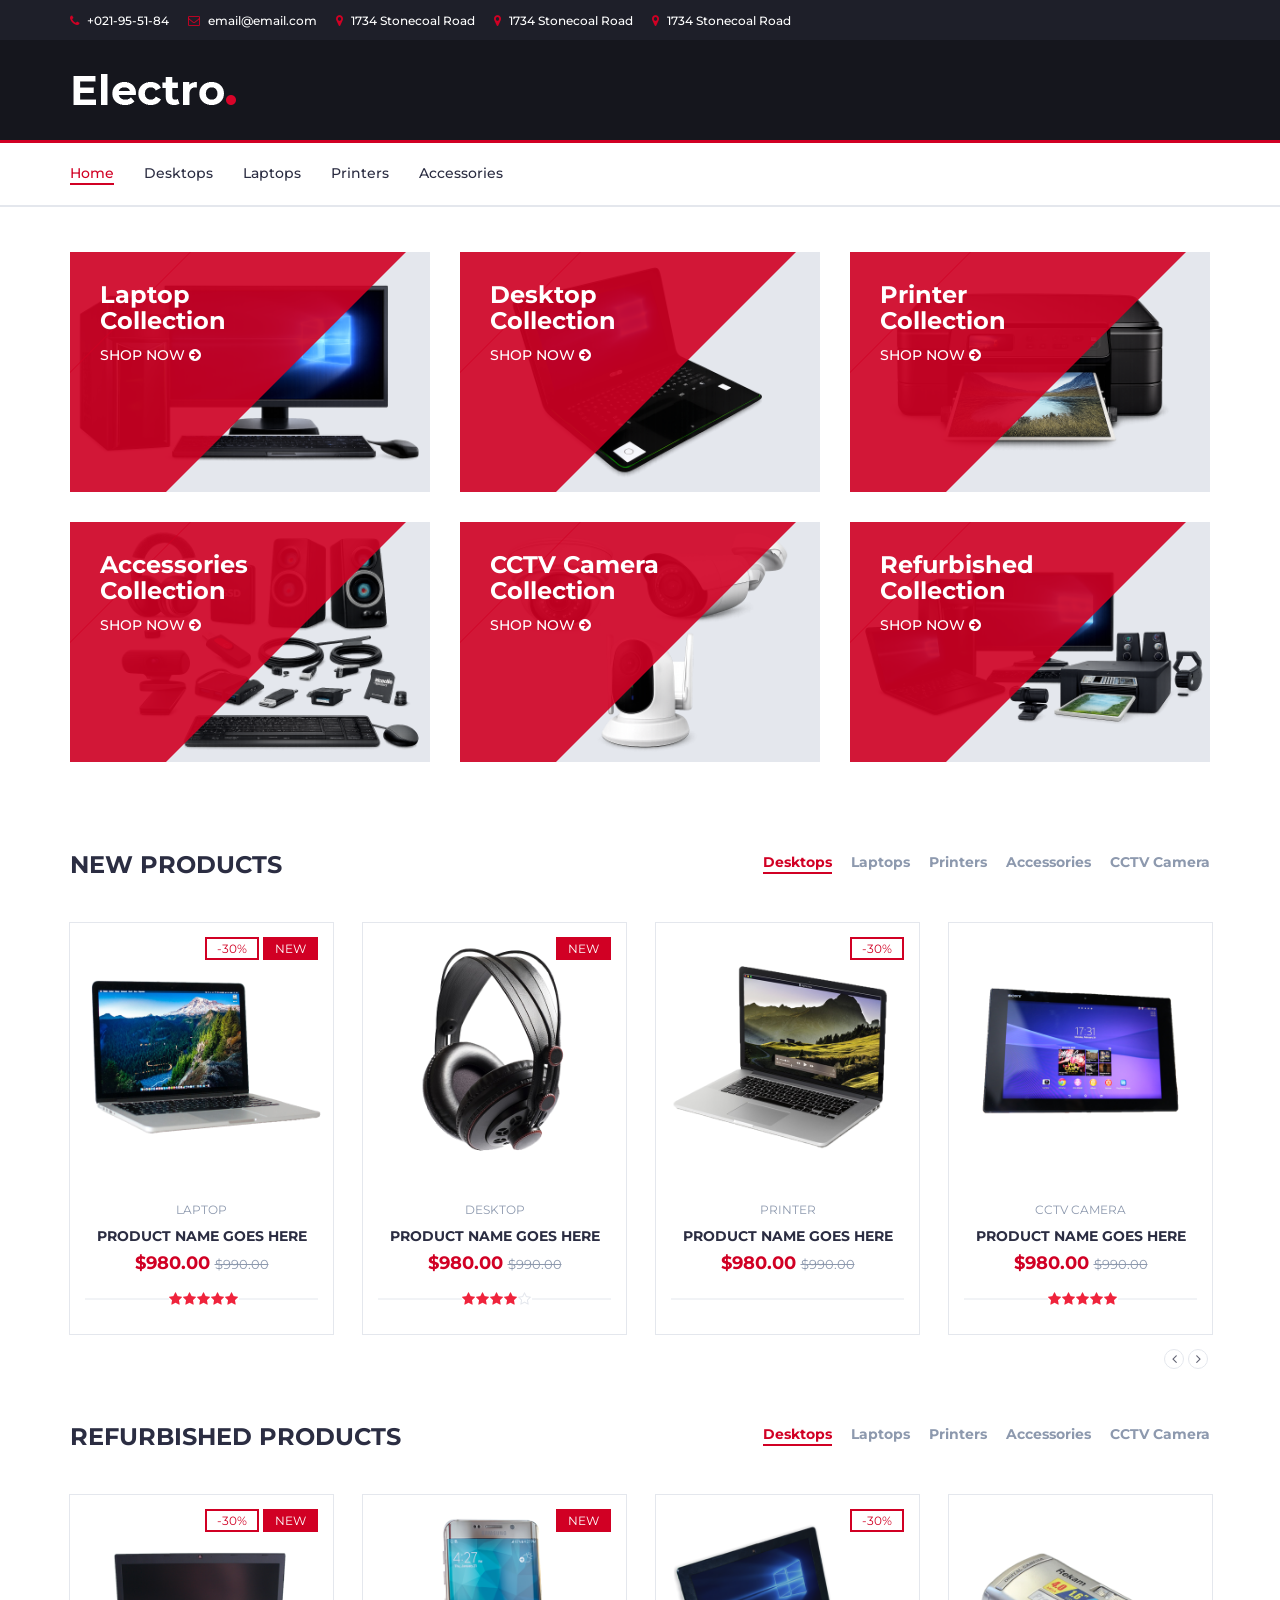
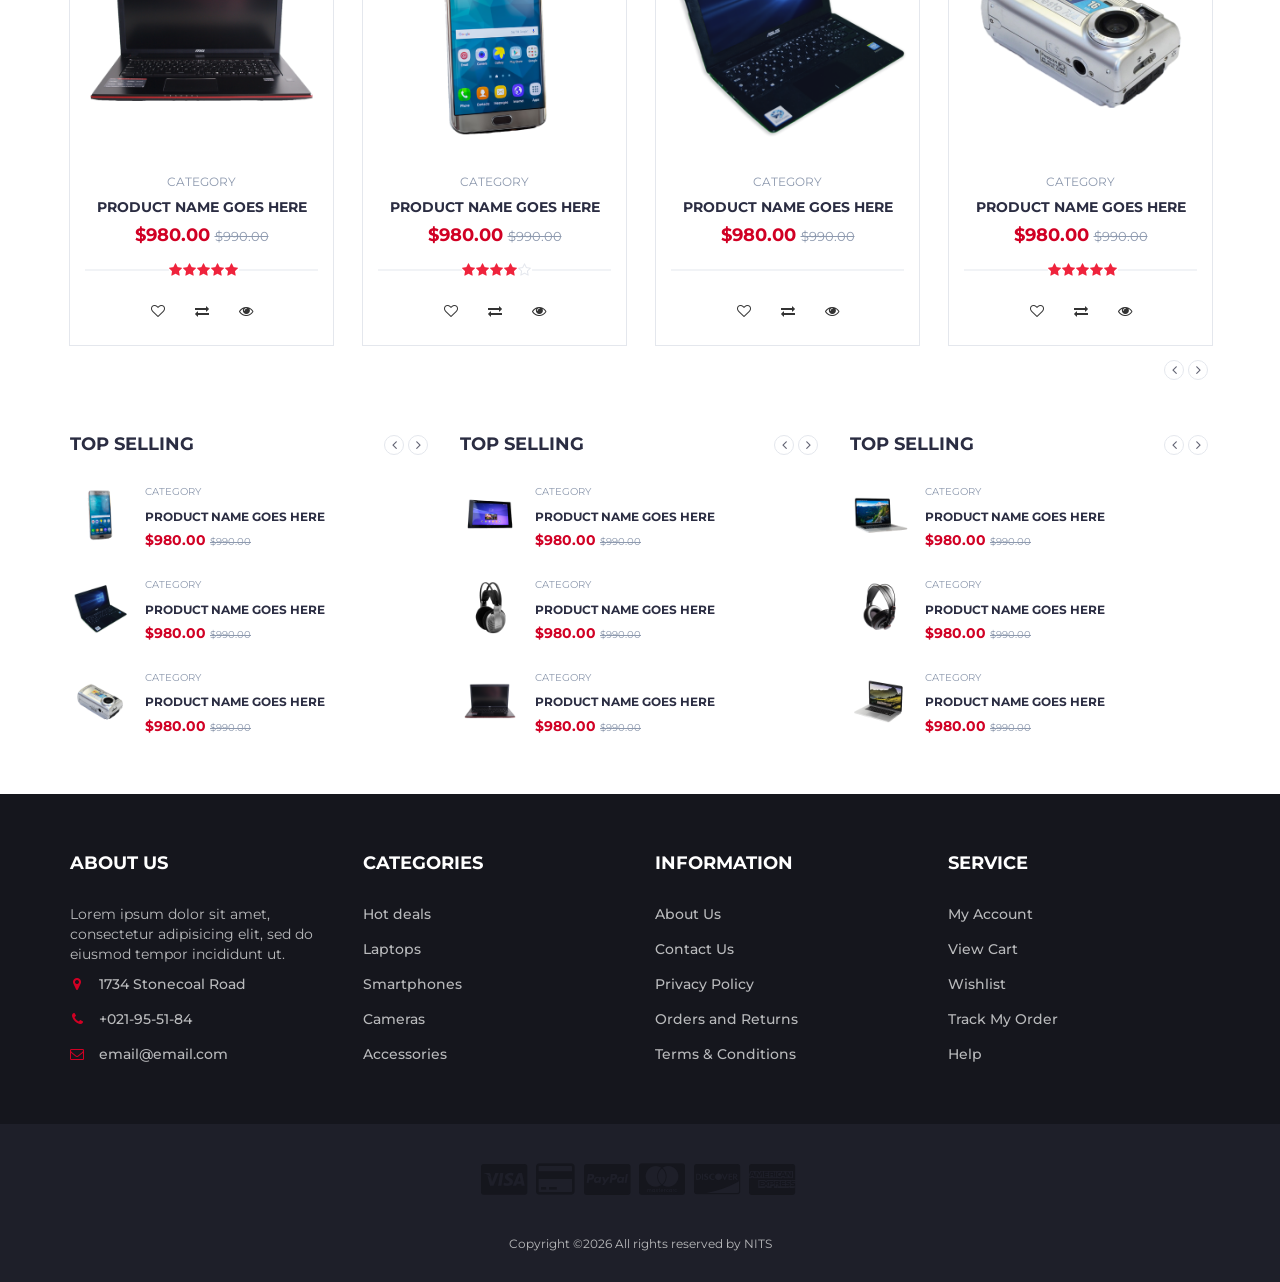
==== commit 89432f01: "Update index.html" ====
--- a/index.html
+++ b/index.html
@@ -329,14 +329,14 @@
 													<i class="fa fa-star"></i>
 													<i class="fa fa-star"></i>
 												</div>
-												<div class="product-btns">
+												<!-- <div class="product-btns">
 													<button class="add-to-wishlist"><i class="fa fa-heart-o"></i><span class="tooltipp">add to wishlist</span></button>
 													<button class="add-to-compare"><i class="fa fa-exchange"></i><span class="tooltipp">add to compare</span></button>
 													<button class="quick-view"><i class="fa fa-eye"></i><span class="tooltipp">quick view</span></button>
-												</div>
+												</div> -->
 											</div>
 											<div class="add-to-cart">
-												<button class="add-to-cart-btn"><i class="fa fa-shopping-cart"></i> add to cart</button>
+												<button class="add-to-cart-btn"><i class="fa fa-shopping-cart"></i> Buy Now</button>
 											</div>
 										</div>
 										<!-- /product -->
@@ -360,14 +360,14 @@
 													<i class="fa fa-star"></i>
 													<i class="fa fa-star-o"></i>
 												</div>
-												<div class="product-btns">
+												<!-- <div class="product-btns">
 													<button class="add-to-wishlist"><i class="fa fa-heart-o"></i><span class="tooltipp">add to wishlist</span></button>
 													<button class="add-to-compare"><i class="fa fa-exchange"></i><span class="tooltipp">add to compare</span></button>
 													<button class="quick-view"><i class="fa fa-eye"></i><span class="tooltipp">quick view</span></button>
-												</div>
+												</div> -->
 											</div>
 											<div class="add-to-cart">
-												<button class="add-to-cart-btn"><i class="fa fa-shopping-cart"></i> add to cart</button>
+												<button class="add-to-cart-btn"><i class="fa fa-shopping-cart"></i> Buy Now</button>
 											</div>
 										</div>
 										<!-- /product -->
@@ -386,14 +386,14 @@
 												<h4 class="product-price">$980.00 <del class="product-old-price">$990.00</del></h4>
 												<div class="product-rating">
 												</div>
-												<div class="product-btns">
+												<!-- <div class="product-btns">
 													<button class="add-to-wishlist"><i class="fa fa-heart-o"></i><span class="tooltipp">add to wishlist</span></button>
 													<button class="add-to-compare"><i class="fa fa-exchange"></i><span class="tooltipp">add to compare</span></button>
 													<button class="quick-view"><i class="fa fa-eye"></i><span class="tooltipp">quick view</span></button>
-												</div>
+												</div> -->
 											</div>
 											<div class="add-to-cart">
-												<button class="add-to-cart-btn"><i class="fa fa-shopping-cart"></i> add to cart</button>
+												<button class="add-to-cart-btn"><i class="fa fa-shopping-cart"></i> Buy Now</button>
 											</div>
 										</div>
 										<!-- /product -->
@@ -414,14 +414,14 @@
 													<i class="fa fa-star"></i>
 													<i class="fa fa-star"></i>
 												</div>
-												<div class="product-btns">
+												<!-- <div class="product-btns">
 													<button class="add-to-wishlist"><i class="fa fa-heart-o"></i><span class="tooltipp">add to wishlist</span></button>
 													<button class="add-to-compare"><i class="fa fa-exchange"></i><span class="tooltipp">add to compare</span></button>
 													<button class="quick-view"><i class="fa fa-eye"></i><span class="tooltipp">quick view</span></button>
-												</div>
+												</div> -->
 											</div>
 											<div class="add-to-cart">
-												<button class="add-to-cart-btn"><i class="fa fa-shopping-cart"></i> add to cart</button>
+												<button class="add-to-cart-btn"><i class="fa fa-shopping-cart"></i> Buy Now</button>
 											</div>
 										</div>
 										<!-- /product -->
@@ -442,14 +442,14 @@
 													<i class="fa fa-star"></i>
 													<i class="fa fa-star"></i>
 												</div>
-												<div class="product-btns">
+												<!-- <div class="product-btns">
 													<button class="add-to-wishlist"><i class="fa fa-heart-o"></i><span class="tooltipp">add to wishlist</span></button>
 													<button class="add-to-compare"><i class="fa fa-exchange"></i><span class="tooltipp">add to compare</span></button>
 													<button class="quick-view"><i class="fa fa-eye"></i><span class="tooltipp">quick view</span></button>
-												</div>
+												</div> -->
 											</div>
 											<div class="add-to-cart">
-												<button class="add-to-cart-btn"><i class="fa fa-shopping-cart"></i> add to cart</button>
+												<button class="add-to-cart-btn"><i class="fa fa-shopping-cart"></i> Buy Now</button>
 											</div>
 										</div>
 										<!-- /product -->
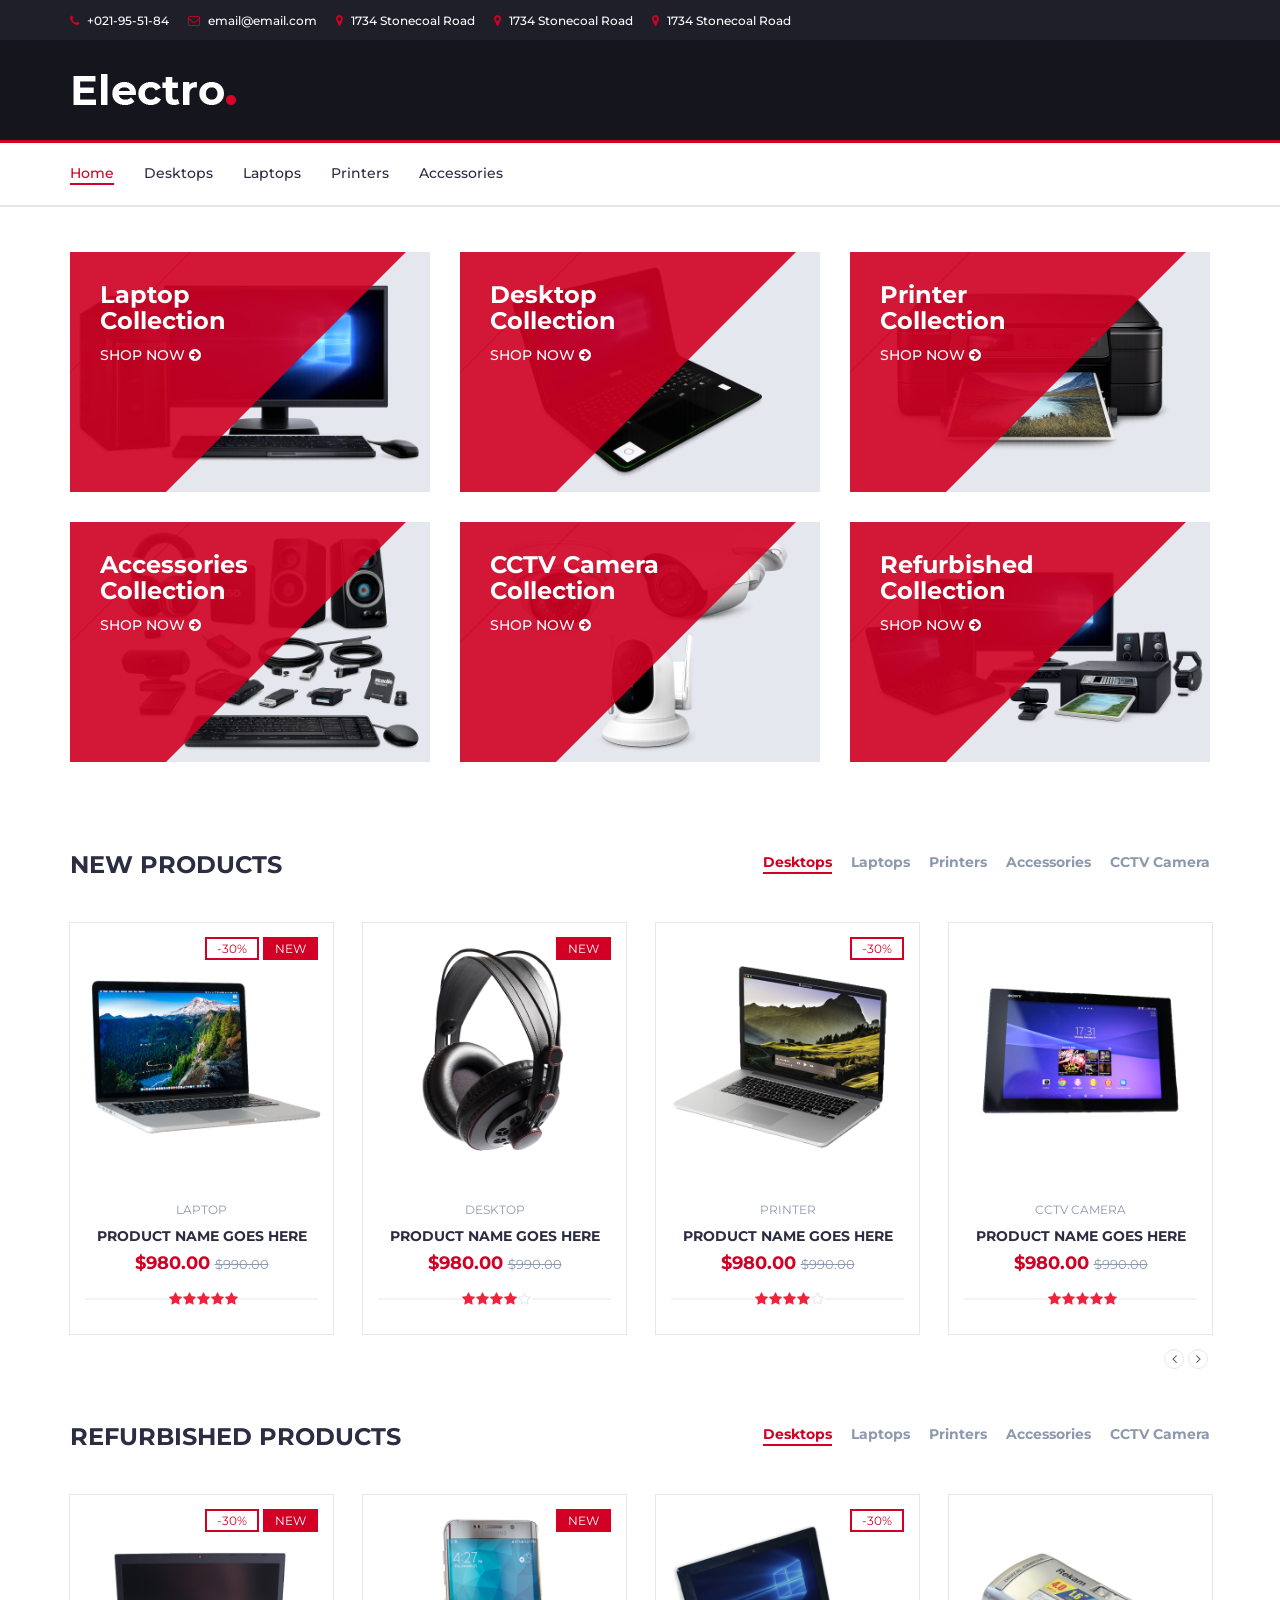
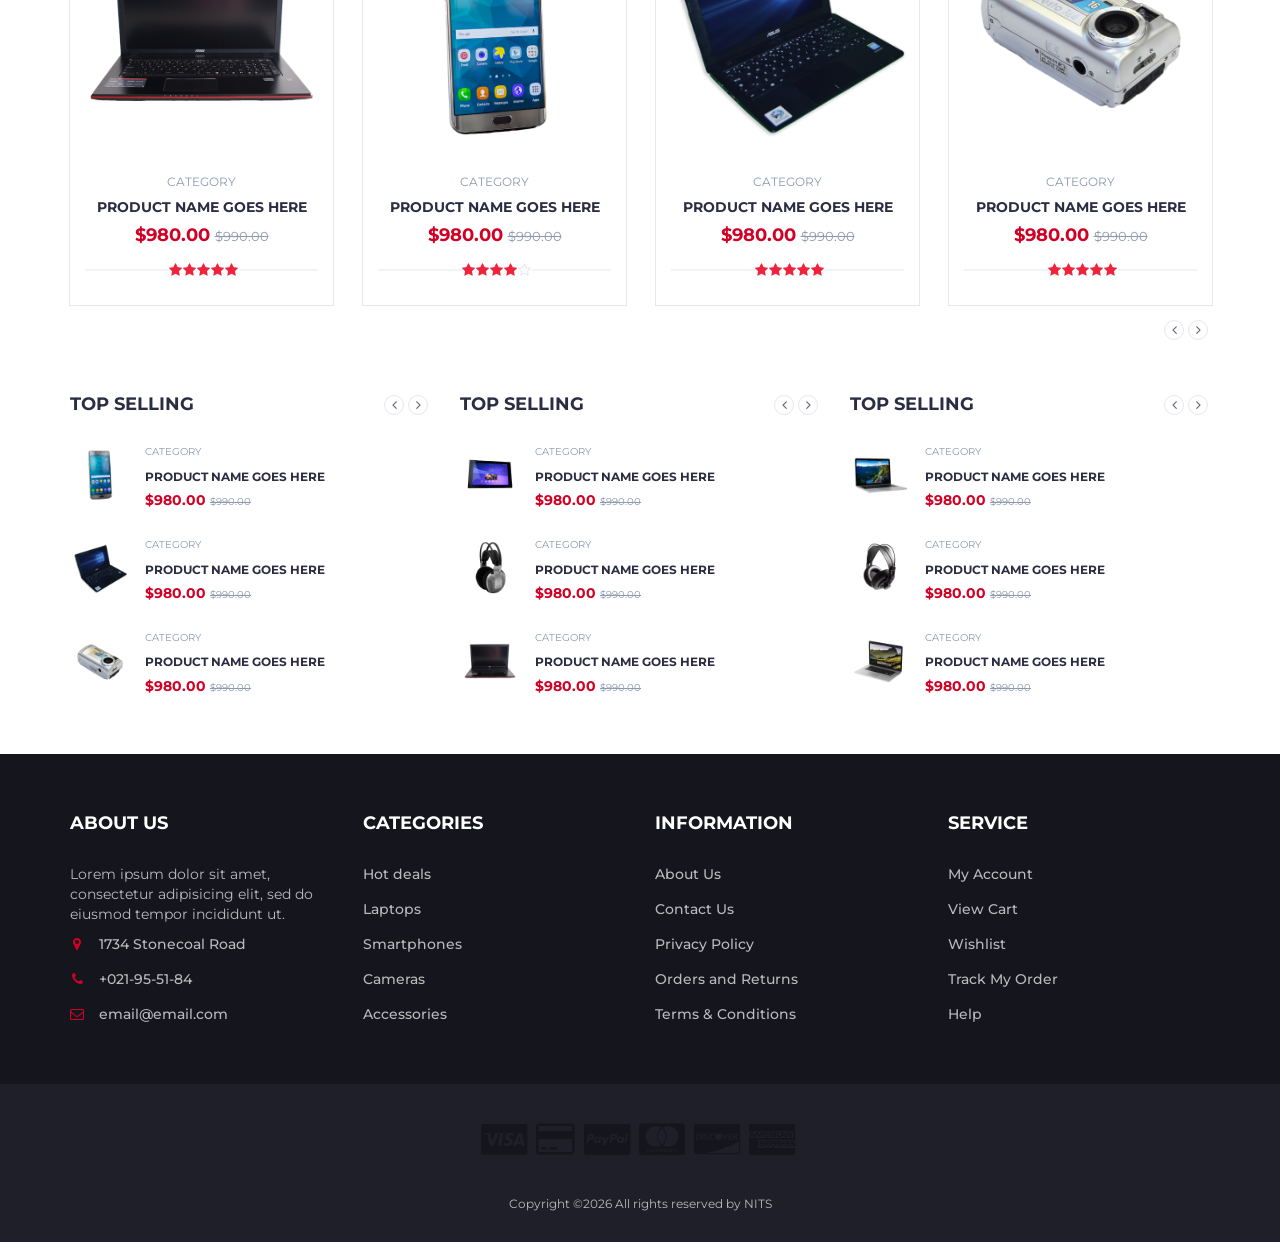
==== commit cb01301f: "Update index.html" ====
--- a/index.html
+++ b/index.html
@@ -385,6 +385,11 @@
 												<h3 class="product-name"><a href="#">product name goes here</a></h3>
 												<h4 class="product-price">$980.00 <del class="product-old-price">$990.00</del></h4>
 												<div class="product-rating">
+													<i class="fa fa-star"></i>
+													<i class="fa fa-star"></i>
+													<i class="fa fa-star"></i>
+													<i class="fa fa-star"></i>
+													<i class="fa fa-star-o"></i>
 												</div>
 												<!-- <div class="product-btns">
 													<button class="add-to-wishlist"><i class="fa fa-heart-o"></i><span class="tooltipp">add to wishlist</span></button>
@@ -449,7 +454,7 @@
 												</div> -->
 											</div>
 											<div class="add-to-cart">
-												<button class="add-to-cart-btn"><i class="fa fa-shopping-cart"></i> Buy Now</button>
+												<button class="add-to-cart-btn"><i class="fa fa-shopping-cart"></i> add to cart</button>
 											</div>
 										</div>
 										<!-- /product -->
@@ -519,14 +524,14 @@
 													<i class="fa fa-star"></i>
 													<i class="fa fa-star"></i>
 												</div>
-												<div class="product-btns">
+												<!-- <div class="product-btns">
 													<button class="add-to-wishlist"><i class="fa fa-heart-o"></i><span class="tooltipp">add to wishlist</span></button>
 													<button class="add-to-compare"><i class="fa fa-exchange"></i><span class="tooltipp">add to compare</span></button>
 													<button class="quick-view"><i class="fa fa-eye"></i><span class="tooltipp">quick view</span></button>
-												</div>
+												</div> -->
 											</div>
 											<div class="add-to-cart">
-												<button class="add-to-cart-btn"><i class="fa fa-shopping-cart"></i> add to cart</button>
+												<button class="add-to-cart-btn"><i class="fa fa-shopping-cart"></i> Buy Now</button>
 											</div>
 										</div>
 										<!-- /product -->
@@ -550,14 +555,14 @@
 													<i class="fa fa-star"></i>
 													<i class="fa fa-star-o"></i>
 												</div>
-												<div class="product-btns">
+												<!-- <div class="product-btns">
 													<button class="add-to-wishlist"><i class="fa fa-heart-o"></i><span class="tooltipp">add to wishlist</span></button>
 													<button class="add-to-compare"><i class="fa fa-exchange"></i><span class="tooltipp">add to compare</span></button>
 													<button class="quick-view"><i class="fa fa-eye"></i><span class="tooltipp">quick view</span></button>
-												</div>
+												</div> -->
 											</div>
 											<div class="add-to-cart">
-												<button class="add-to-cart-btn"><i class="fa fa-shopping-cart"></i> add to cart</button>
+												<button class="add-to-cart-btn"><i class="fa fa-shopping-cart"></i> Buy Now</button>
 											</div>
 										</div>
 										<!-- /product -->
@@ -575,15 +580,20 @@
 												<h3 class="product-name"><a href="#">product name goes here</a></h3>
 												<h4 class="product-price">$980.00 <del class="product-old-price">$990.00</del></h4>
 												<div class="product-rating">
-												</div>
-												<div class="product-btns">
+													<i class="fa fa-star"></i>
+													<i class="fa fa-star"></i>
+													<i class="fa fa-star"></i>
+													<i class="fa fa-star"></i>
+													<i class="fa fa-star"></i>
+												</div>
+												<!-- <div class="product-btns">
 													<button class="add-to-wishlist"><i class="fa fa-heart-o"></i><span class="tooltipp">add to wishlist</span></button>
 													<button class="add-to-compare"><i class="fa fa-exchange"></i><span class="tooltipp">add to compare</span></button>
 													<button class="quick-view"><i class="fa fa-eye"></i><span class="tooltipp">quick view</span></button>
-												</div>
+												</div> -->
 											</div>
 											<div class="add-to-cart">
-												<button class="add-to-cart-btn"><i class="fa fa-shopping-cart"></i> add to cart</button>
+												<button class="add-to-cart-btn"><i class="fa fa-shopping-cart"></i> Buy Now</button>
 											</div>
 										</div>
 										<!-- /product -->
@@ -604,14 +614,14 @@
 													<i class="fa fa-star"></i>
 													<i class="fa fa-star"></i>
 												</div>
-												<div class="product-btns">
+												<!-- <div class="product-btns">
 													<button class="add-to-wishlist"><i class="fa fa-heart-o"></i><span class="tooltipp">add to wishlist</span></button>
 													<button class="add-to-compare"><i class="fa fa-exchange"></i><span class="tooltipp">add to compare</span></button>
 													<button class="quick-view"><i class="fa fa-eye"></i><span class="tooltipp">quick view</span></button>
-												</div>
+												</div> -->
 											</div>
 											<div class="add-to-cart">
-												<button class="add-to-cart-btn"><i class="fa fa-shopping-cart"></i> add to cart</button>
+												<button class="add-to-cart-btn"><i class="fa fa-shopping-cart"></i> Buy Now</button>
 											</div>
 										</div>
 										<!-- /product -->
@@ -632,14 +642,14 @@
 													<i class="fa fa-star"></i>
 													<i class="fa fa-star"></i>
 												</div>
-												<div class="product-btns">
+												<!-- <div class="product-btns">
 													<button class="add-to-wishlist"><i class="fa fa-heart-o"></i><span class="tooltipp">add to wishlist</span></button>
 													<button class="add-to-compare"><i class="fa fa-exchange"></i><span class="tooltipp">add to compare</span></button>
 													<button class="quick-view"><i class="fa fa-eye"></i><span class="tooltipp">quick view</span></button>
-												</div>
+												</div> -->
 											</div>
 											<div class="add-to-cart">
-												<button class="add-to-cart-btn"><i class="fa fa-shopping-cart"></i> add to cart</button>
+												<button class="add-to-cart-btn"><i class="fa fa-shopping-cart"></i> Buy Now</button>
 											</div>
 										</div>
 										<!-- /product -->
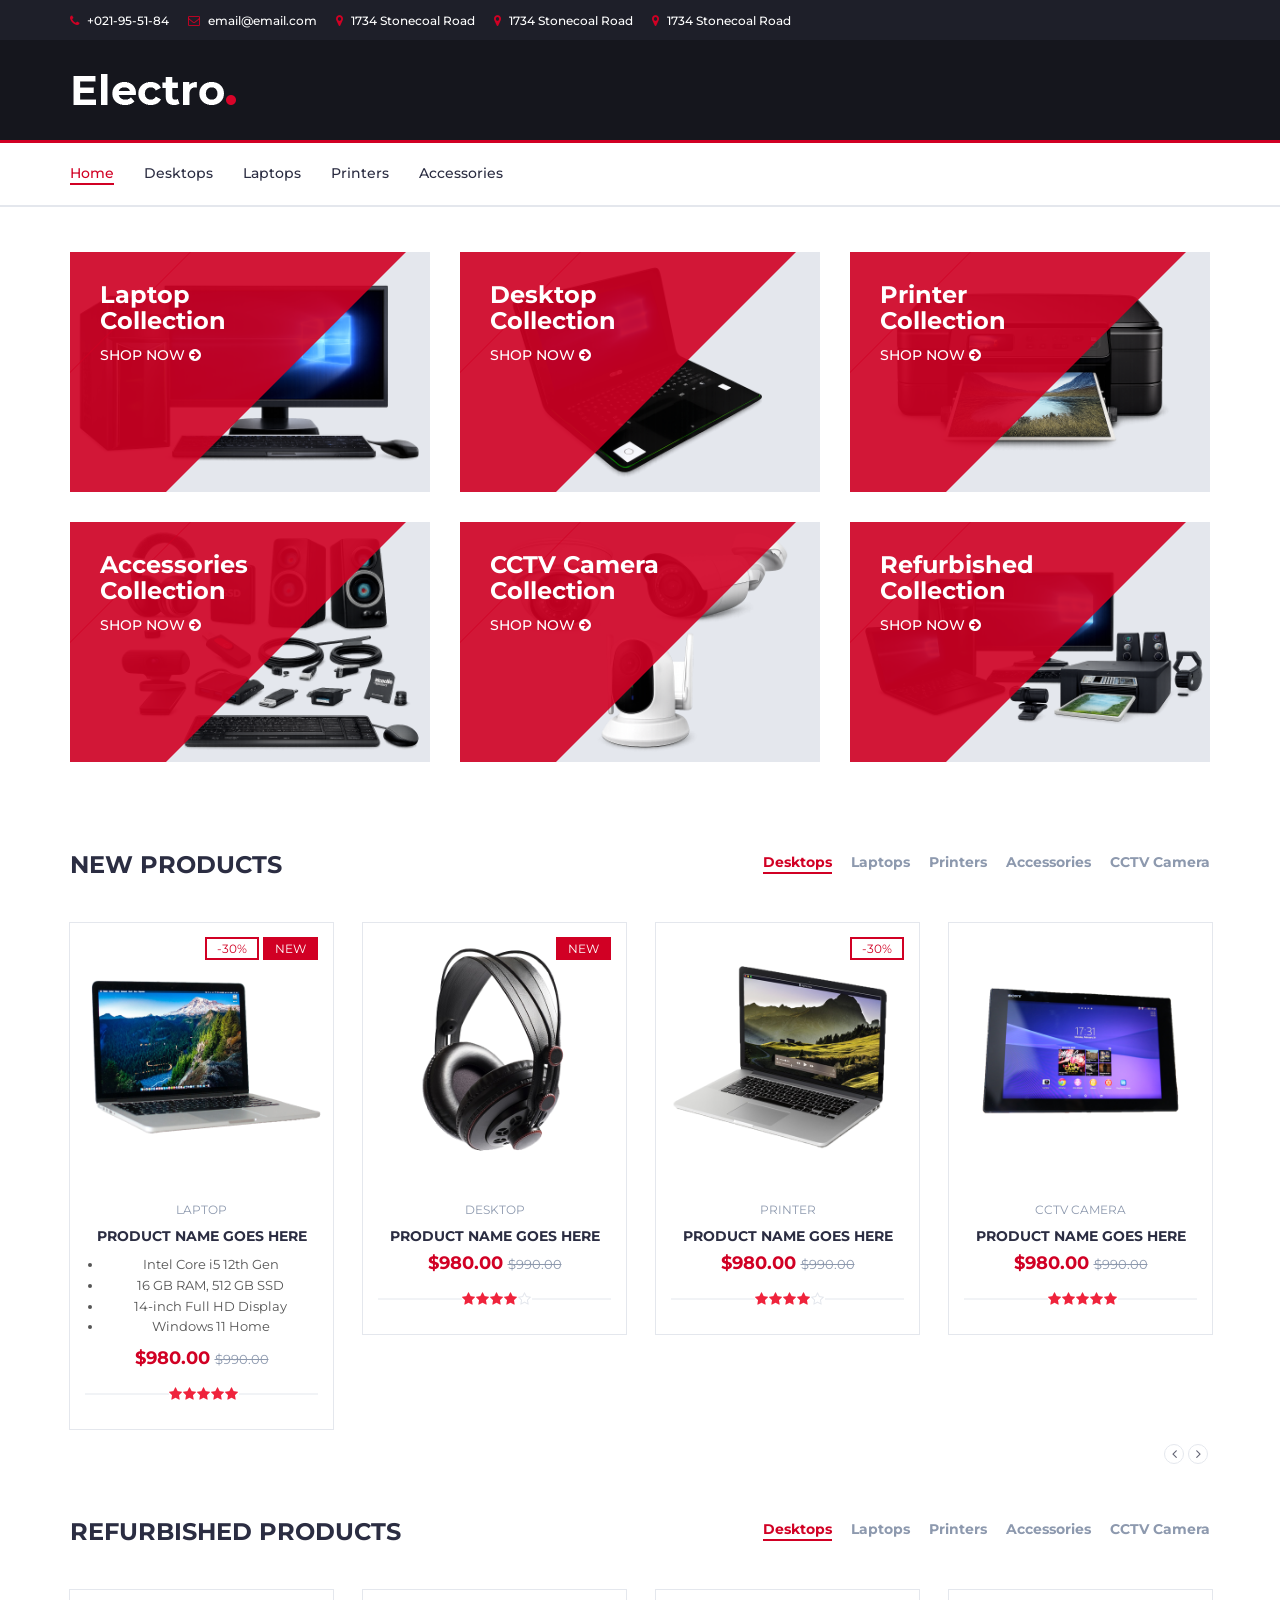
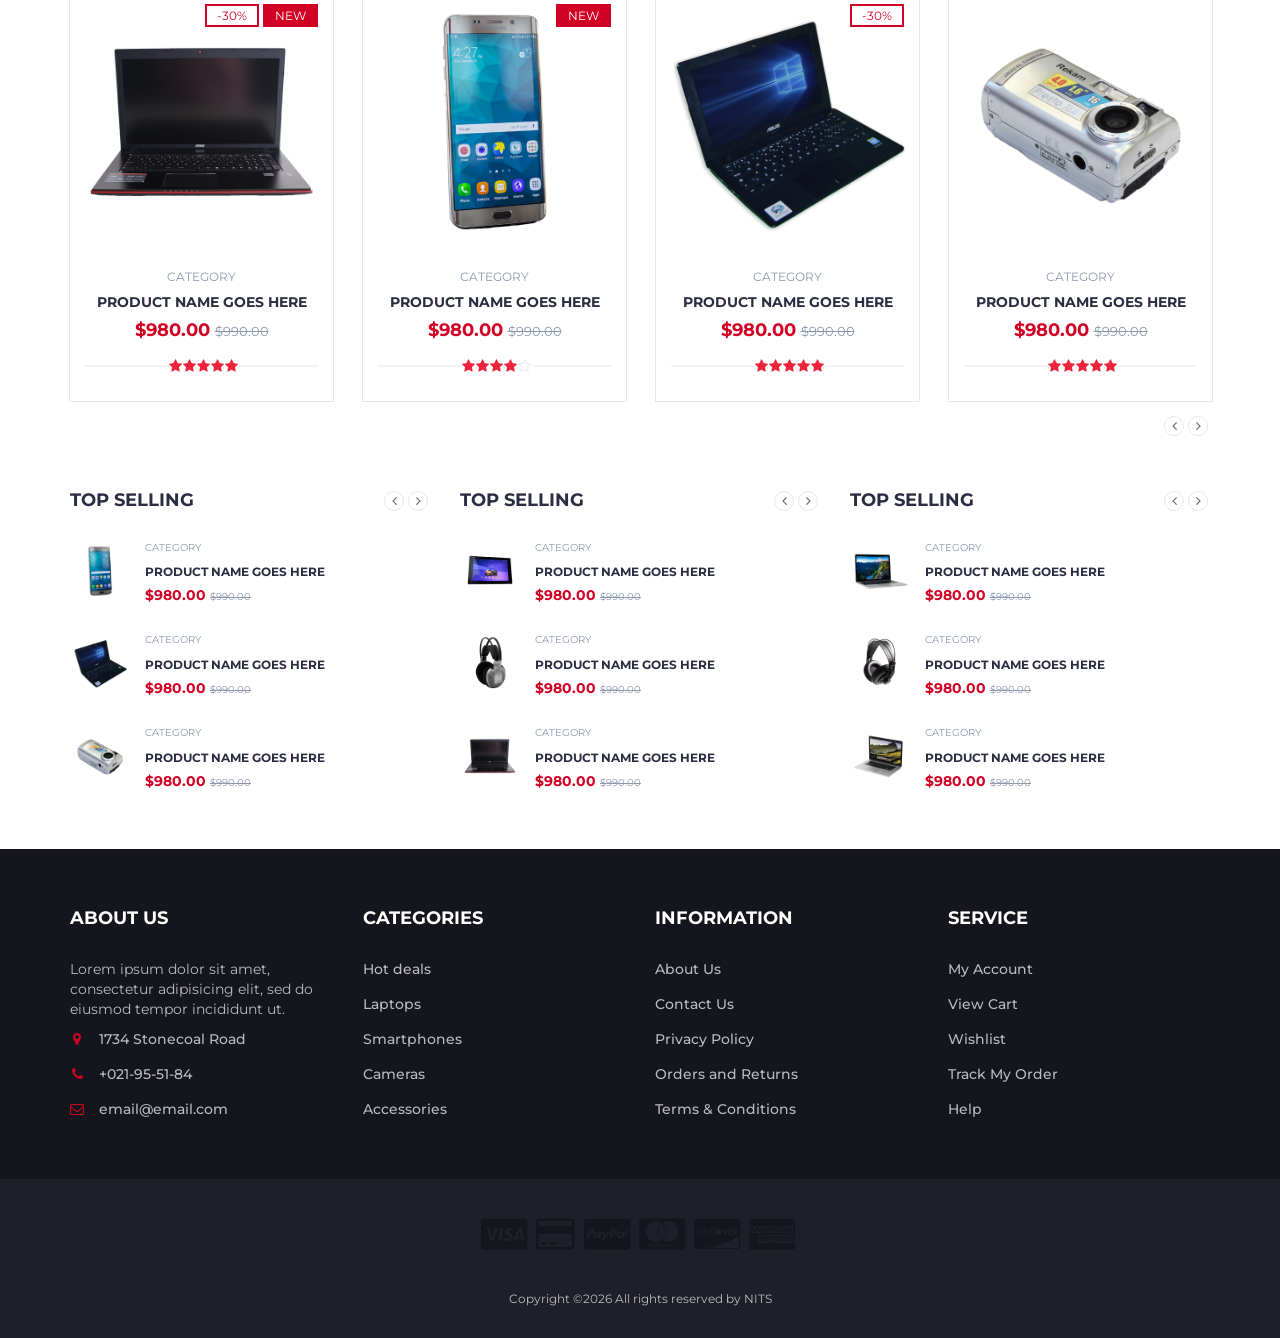
==== commit 3d430a63: "Bullet Points" ====
--- a/index.html
+++ b/index.html
@@ -36,6 +36,10 @@
 
     </head>
 	<body>
+
+		<!-- WHATSAPP JAVASCRIPT -->
+		 <script src="js/whatsapp.js"></script>
+		 
 		<!-- HEADER -->
 		<header>
 			<!-- TOP HEADER -->
@@ -321,6 +325,15 @@
 											<div class="product-body">
 												<p class="product-category">Laptop</p>
 												<h3 class="product-name"><a href="#">product name goes here</a></h3>
+												<!-- 🔹 Bullet list starts here -->
+												 <ul class="product-features">
+													<li>Intel Core i5 12th Gen</li>
+													<li>16 GB RAM, 512 GB SSD</li>
+													<li>14-inch Full HD Display</li>
+													<li>Windows 11 Home</li>
+												</ul>
+												<!-- 🔹 Bullet list ends here -->
+												 
 												<h4 class="product-price">$980.00 <del class="product-old-price">$990.00</del></h4>
 												<div class="product-rating">
 													<i class="fa fa-star"></i>
@@ -336,7 +349,11 @@
 												</div> -->
 											</div>
 											<div class="add-to-cart">
-												<button class="add-to-cart-btn"><i class="fa fa-shopping-cart"></i> Buy Now</button>
+												<button class="add-to-cart-btn"
+												data-code="LTP-145"
+												 data-name="HP Pavilion 14"
+												onclick="buyNow(this)">
+												<i class="fa fa-shopping-cart"></i>Buy Now</button>
 											</div>
 										</div>
 										<!-- /product -->
@@ -367,9 +384,14 @@
 												</div> -->
 											</div>
 											<div class="add-to-cart">
-												<button class="add-to-cart-btn"><i class="fa fa-shopping-cart"></i> Buy Now</button>
-											</div>
-										</div>
+												<button class="add-to-cart-btn"
+												data-code="DESK-220"
+												data-name="Dell OptiPlex 7010"
+												onclick="buyNow(this)">
+												<i class="fa fa-shopping-cart"></i> Buy Now</button>
+											</div>
+										</div>
+										
 										<!-- /product -->
 
 										<!-- product -->
@@ -398,7 +420,11 @@
 												</div> -->
 											</div>
 											<div class="add-to-cart">
-												<button class="add-to-cart-btn"><i class="fa fa-shopping-cart"></i> Buy Now</button>
+												<button class="add-to-cart-btn"
+												data-code="PRN-510"
+												data-name="HP LaserJet 1020"
+												onclick="buyNow(this)">
+												<i class="fa fa-shopping-cart"></i> Buy Now</button>
 											</div>
 										</div>
 										<!-- /product -->
--- a/css/style.css
+++ b/css/style.css
@@ -1074,6 +1074,26 @@
   visibility: visible;
 }
 
+/* Existing add-to-cart styles (already present above) */
+
+/* Small fix for anchor wrapping the button */
+.product .add-to-cart .buy-link {
+  display: inline-block;
+}
+
+.product .product-body .product-features {
+  margin: 10px 0 12px;
+  padding-left: 18px;
+  list-style: disc;
+}
+
+.product .product-body .product-features li {
+  font-size: 13px;
+  color: #555;
+  line-height: 1.6;
+}
+
+
 /*----------------------------*\
 	Widget product
 \*----------------------------*/
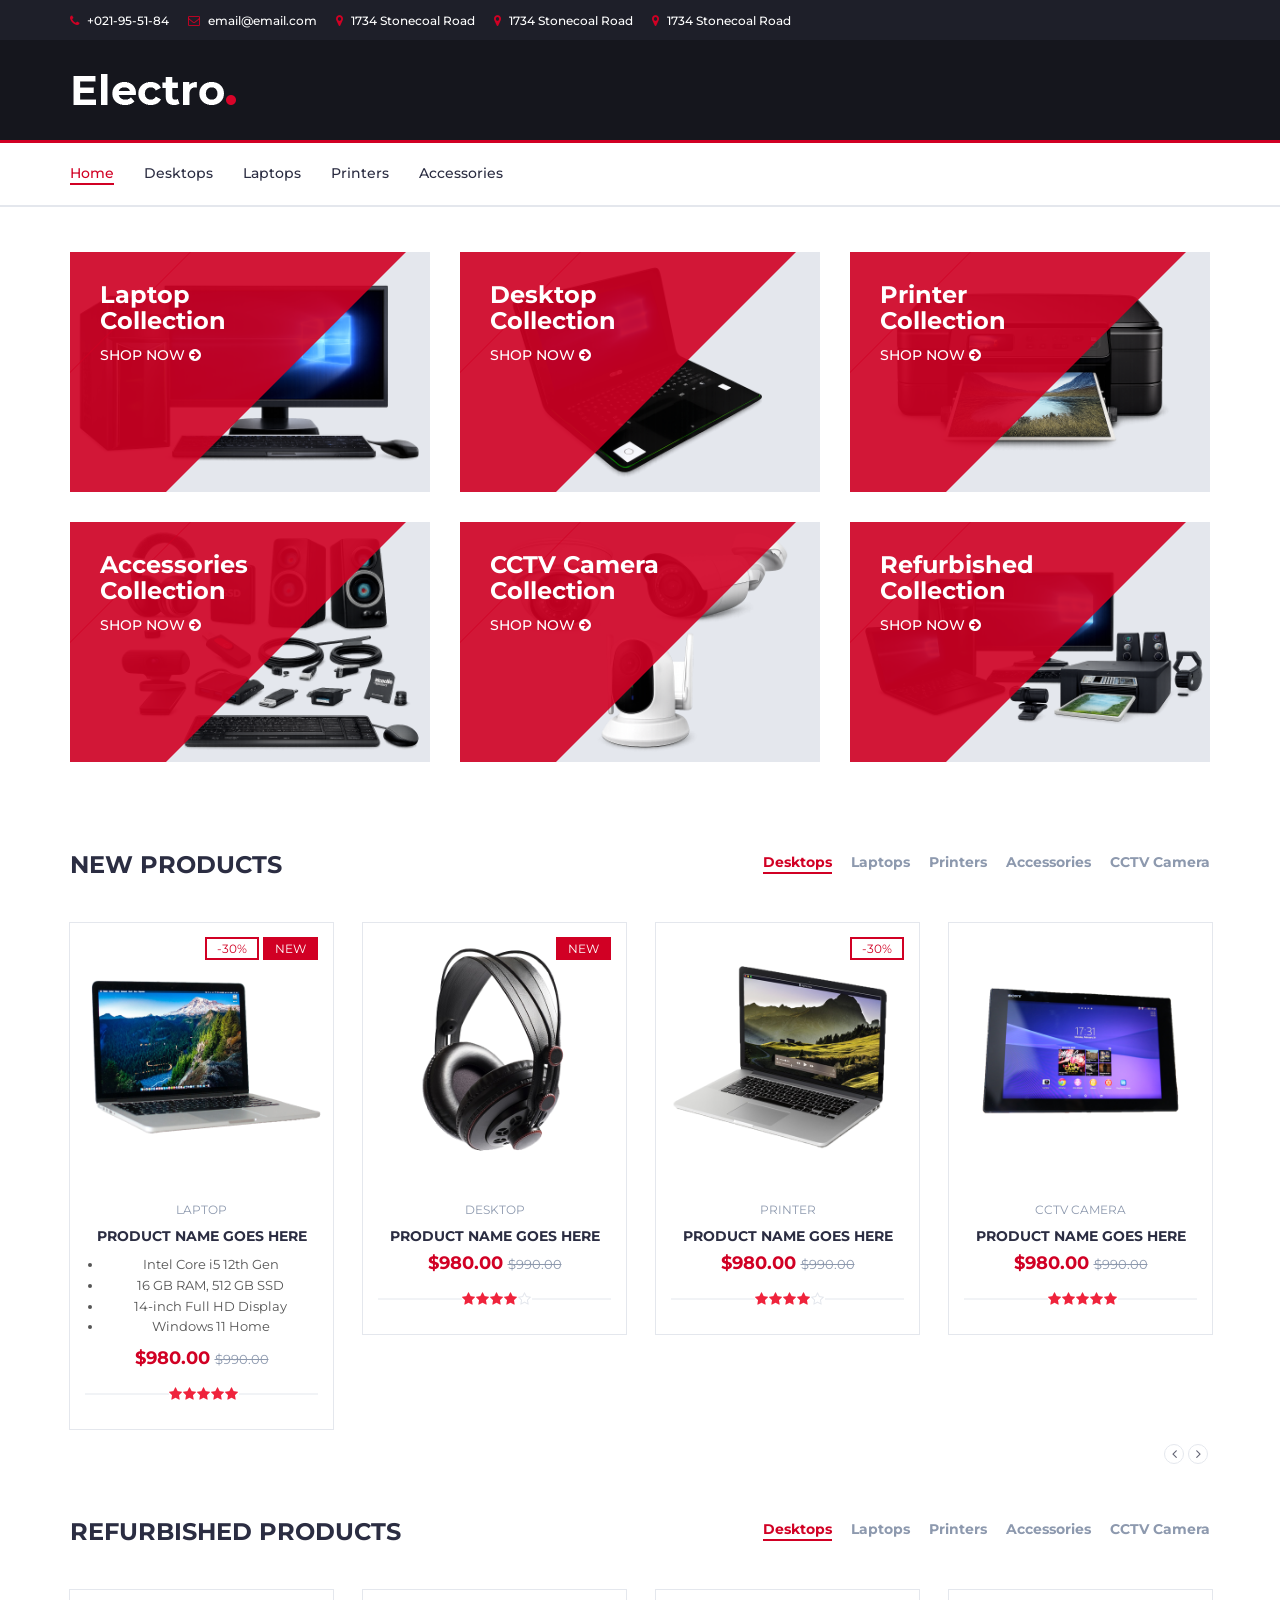
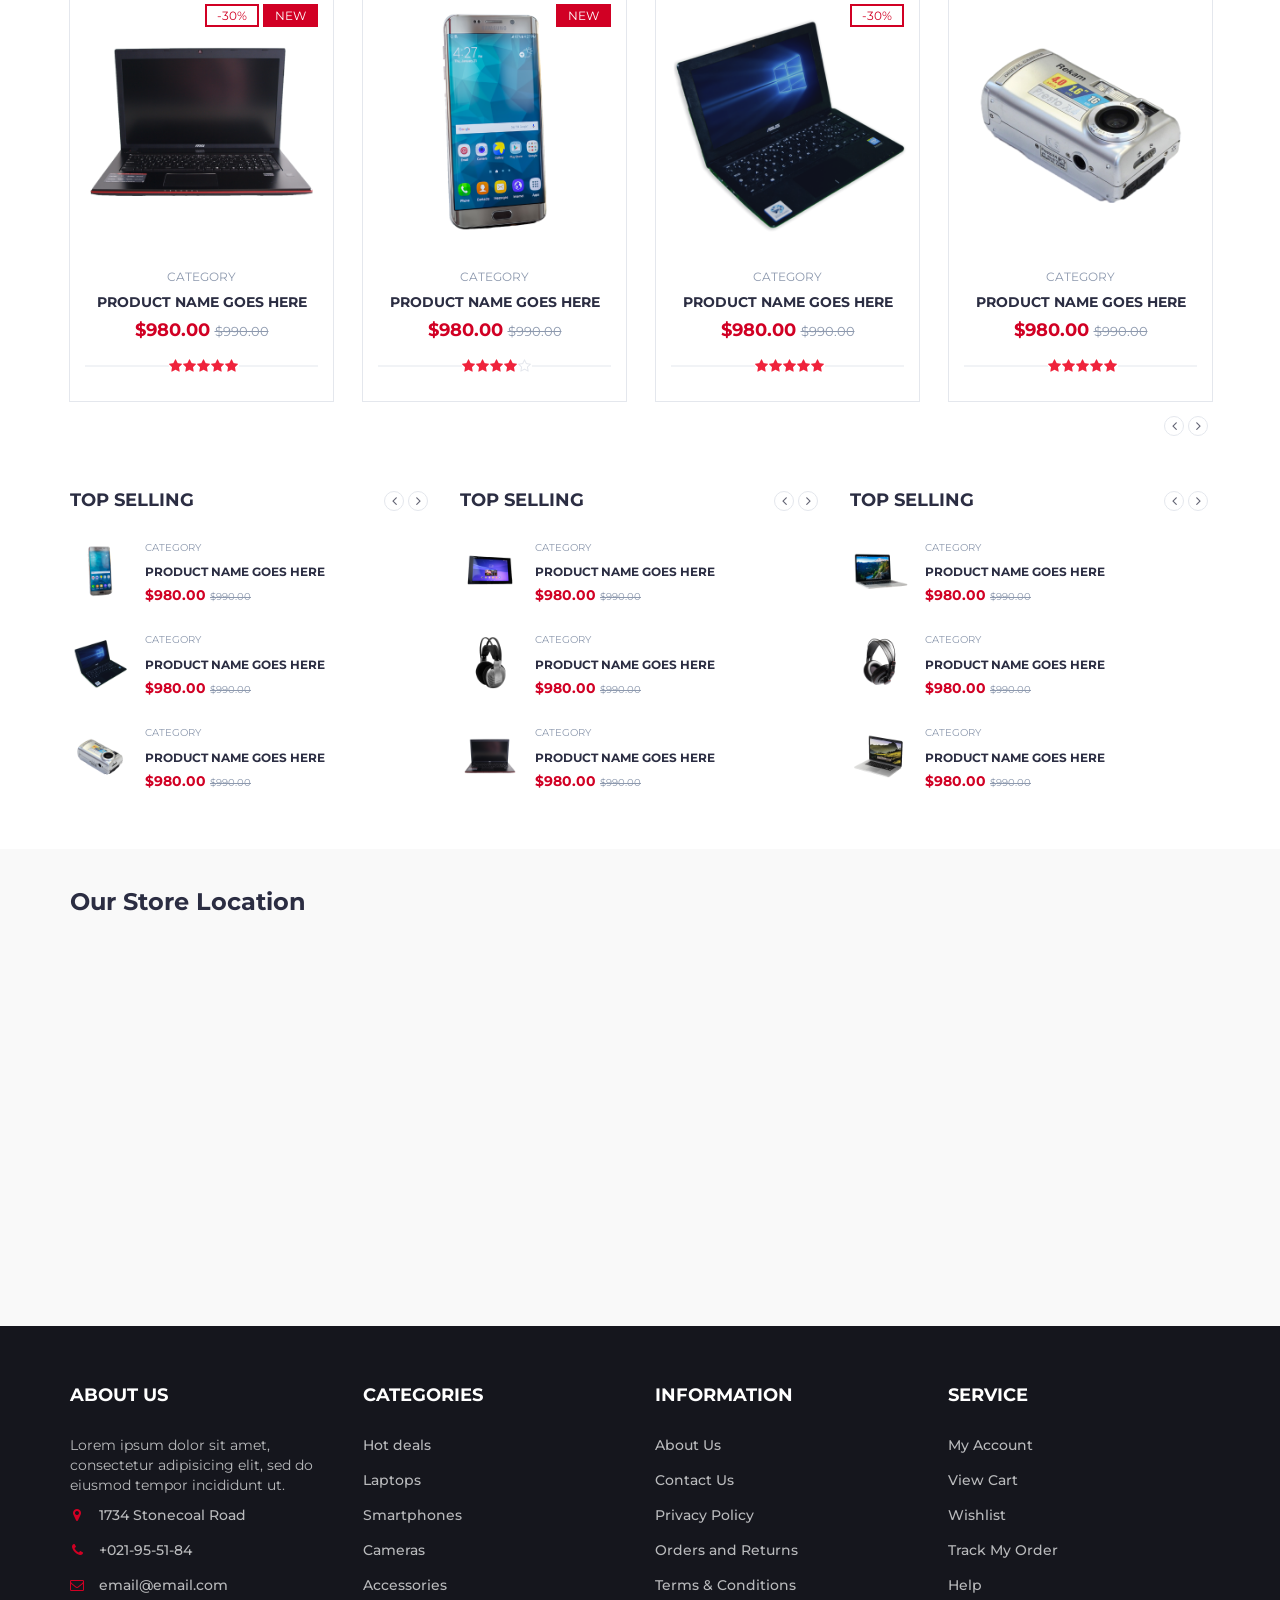
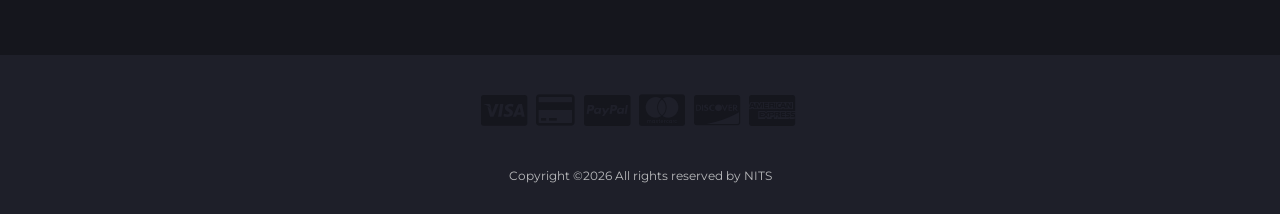
==== commit 7fd8fd5b: "Google Maps" ====
--- a/index.html
+++ b/index.html
@@ -988,6 +988,25 @@
 		</div>
 		<!-- /SECTION -->
 
+		<section class="home-map">
+  <div class="container">
+    <h3 class="map-title">Our Store Location</h3>
+
+    <div class="map-container">
+      <iframe
+        src="https://www.google.com/maps?q=Hyderabad%20India&output=embed"
+        width="100%"
+        height="350"
+        style="border:0;"
+        allowfullscreen=""
+        loading="lazy"
+        referrerpolicy="no-referrer-when-downgrade">
+      </iframe>
+    </div>
+  </div>
+</section>
+
+
 		<!-- FOOTER -->
 		<footer id="footer">
 			<!-- top footer -->
--- a/css/style.css
+++ b/css/style.css
@@ -2151,6 +2151,38 @@
   margin: 15px 0px;
 }
 
+
+
+/*====================================================
+  14 -> GOOGLE MAPS
+====================================================*/
+
+.home-map {
+  padding: 40px 0;
+  background: #f9f9f9;
+}
+
+.map-title {
+  text-align: left;
+  margin-bottom: 20px;
+  font-weight: 700;
+}
+
+.map-container {
+  width: 100%;
+  height: 350px;
+  border-radius: 12px;
+  overflow: hidden;
+}
+
+/* Mobile optimization */
+@media (max-width: 767px) {
+  .map-container {
+    height: 260px;
+  }
+}
+
+
 /*=========================================================
 	13 -> RESPONSIVE
 ===========================================================*/
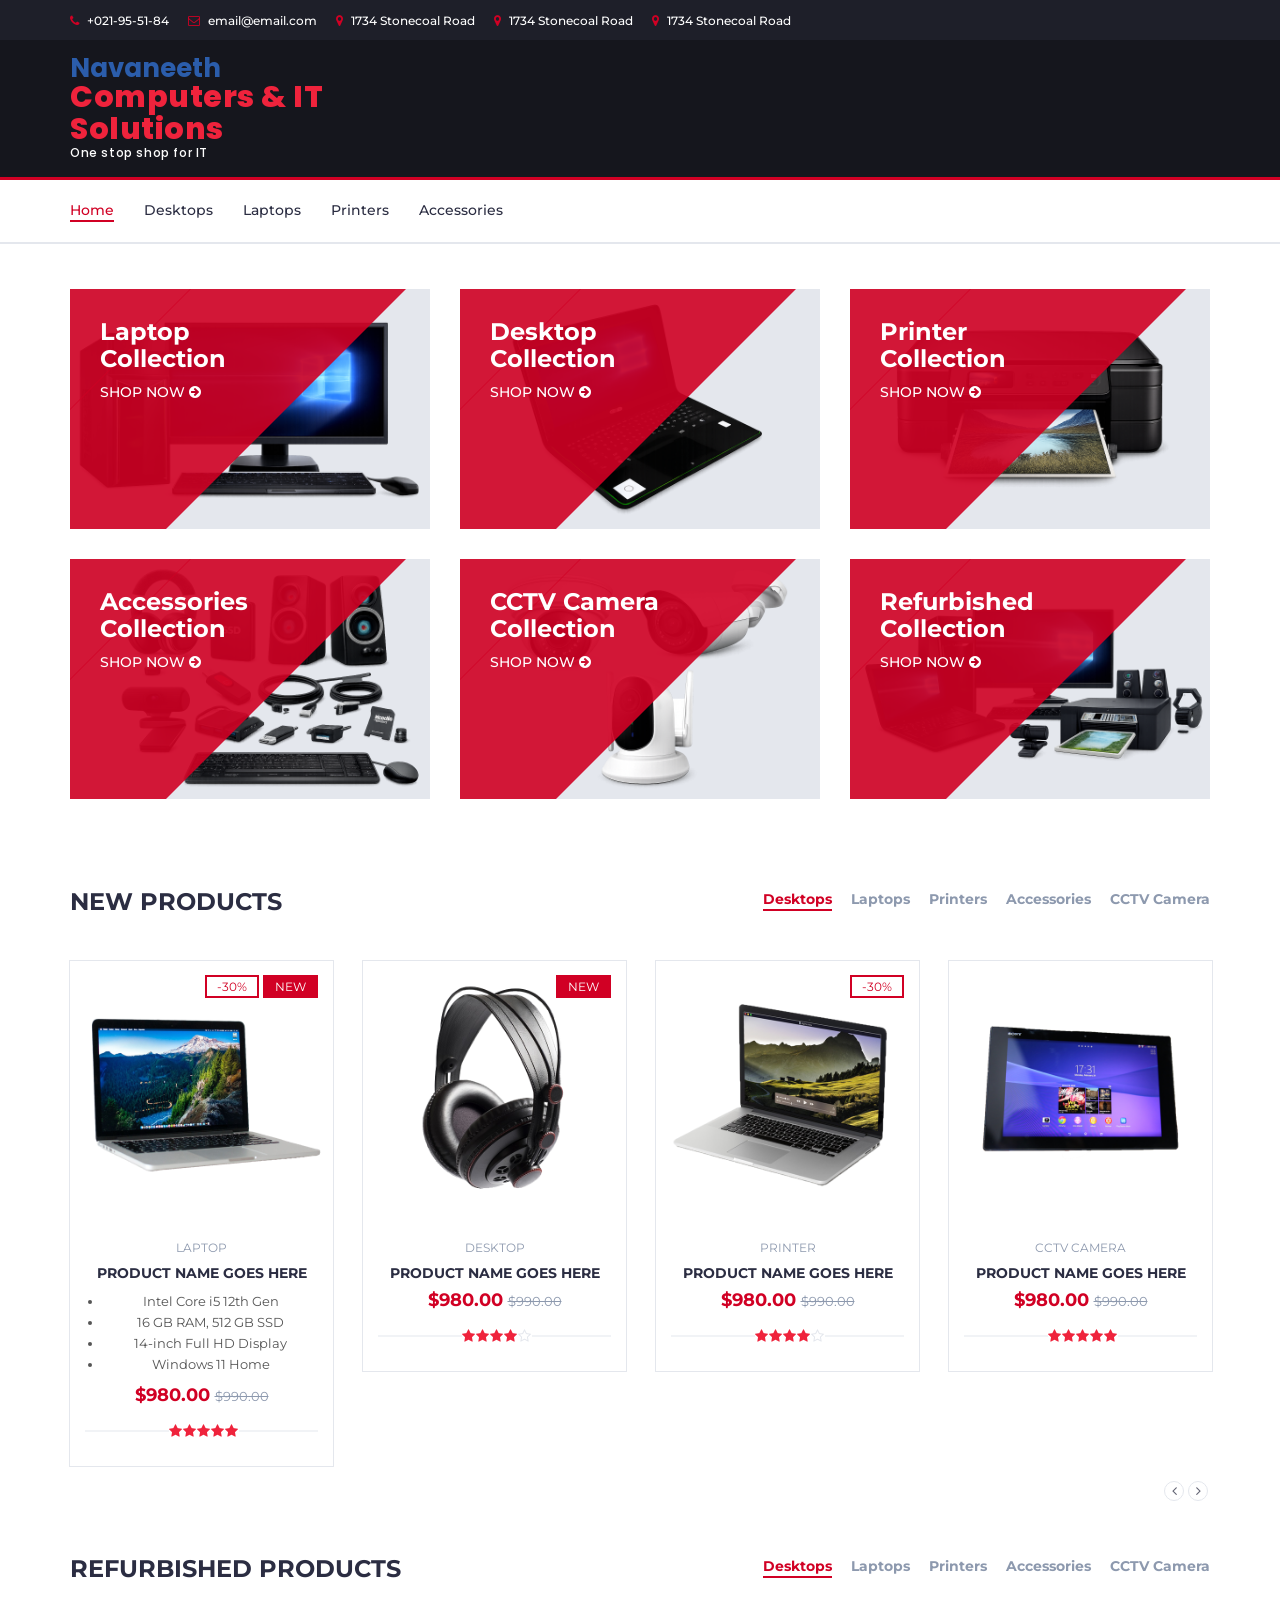
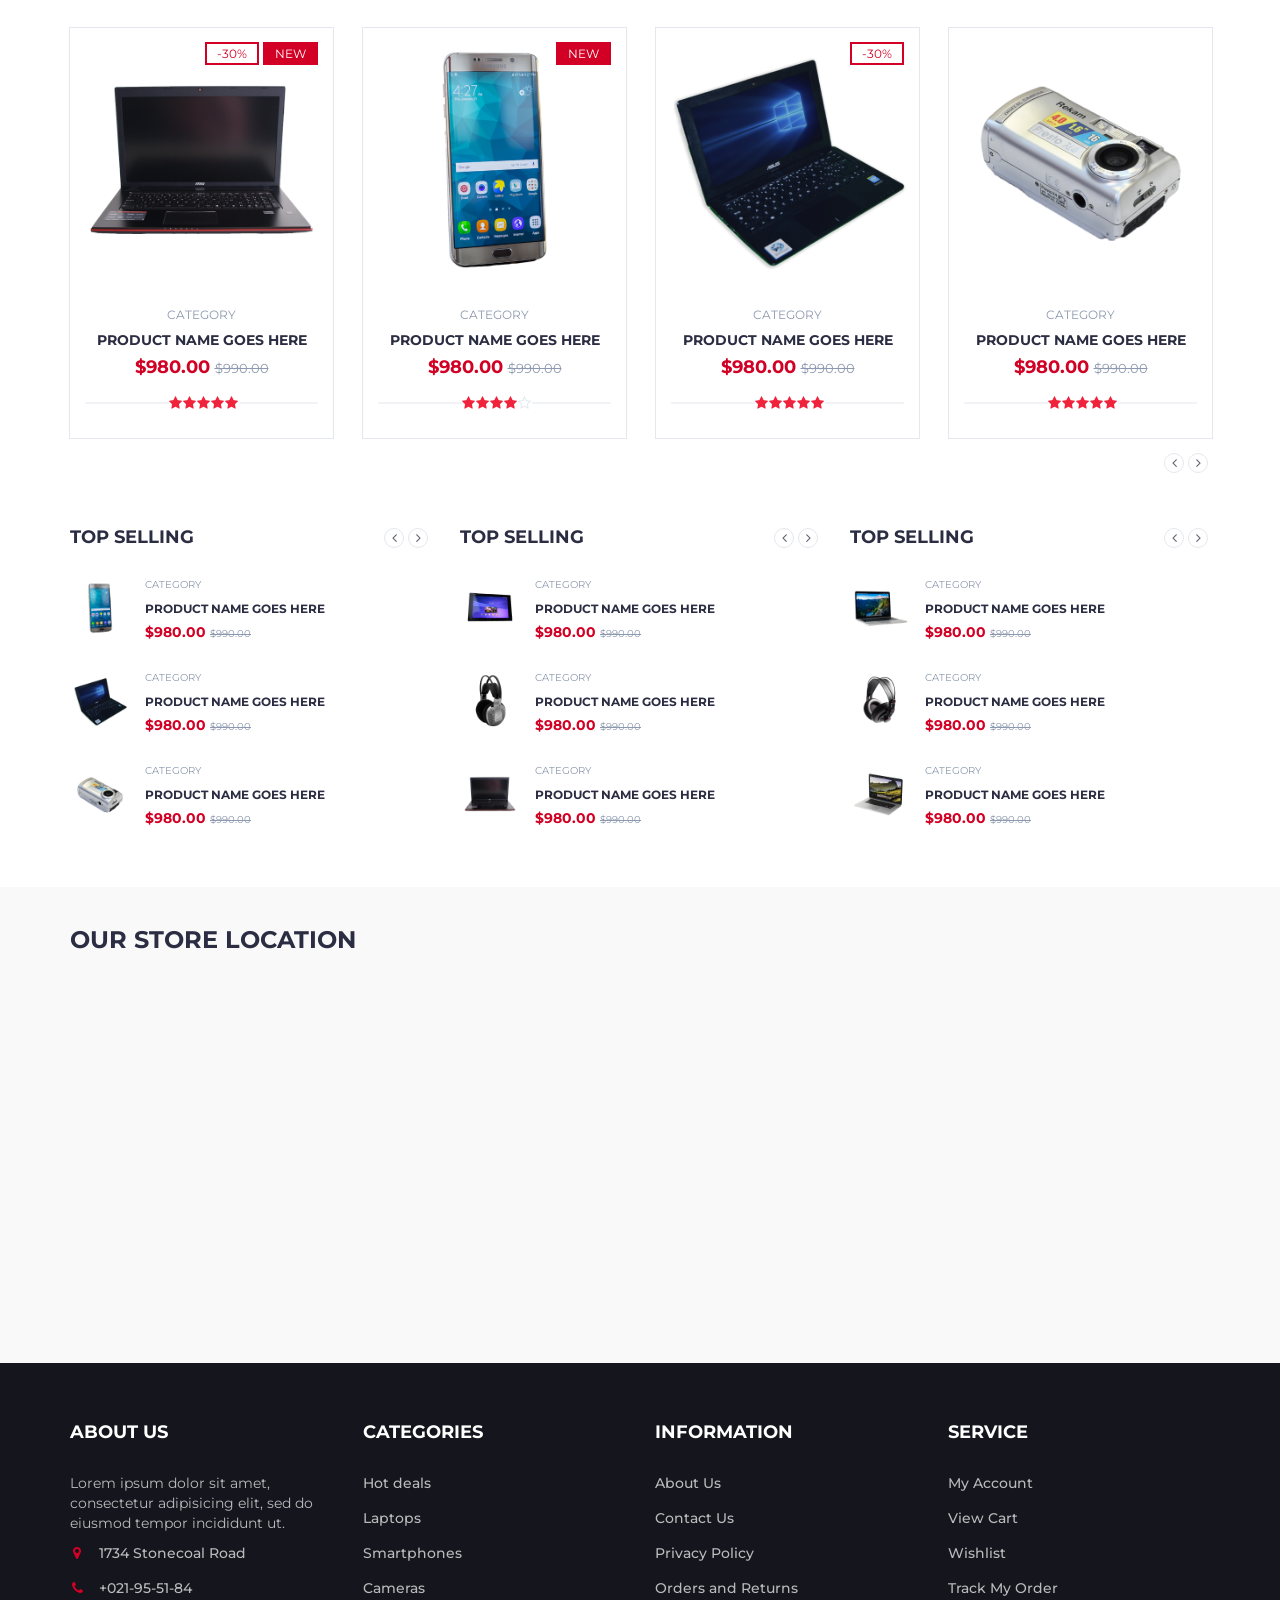
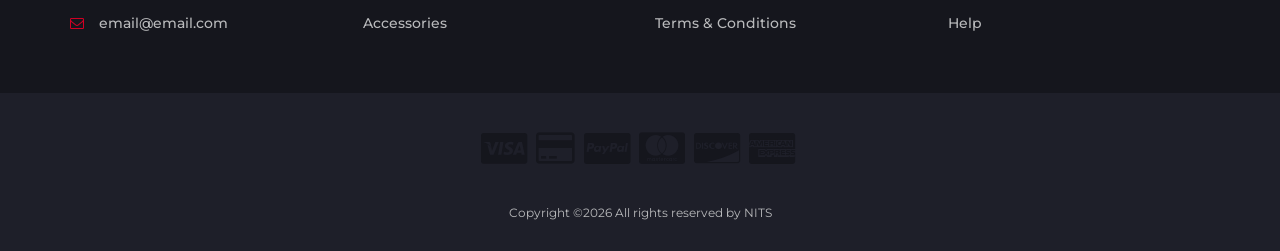
==== commit 6ce5a04e: "Logo and Tag Line" ====
--- a/index.html
+++ b/index.html
@@ -10,6 +10,8 @@
 
 		<!-- Google font -->
 		<link href="https://fonts.googleapis.com/css?family=Montserrat:400,500,700" rel="stylesheet">
+		<link href="https://fonts.googleapis.com/css2?family=Poppins:wght@600;700;800&display=swap" rel="stylesheet">
+
 
 		<!-- Bootstrap -->
 		<link type="text/css" rel="stylesheet" href="css/bootstrap.min.css"/>
@@ -65,8 +67,10 @@
 						<!-- LOGO -->
 						<div class="col-md-3">
 							<div class="header-logo">
-								<a href="#" class="logo">
-									<img src="./img/logo.png" alt="">
+								<a href="index.html" class="logo-text">
+									 <span class="logo-top">Navaneeth</span>
+									 <span class="logo-main">Computers &amp; IT Solutions</span>
+									 <span class="logo-tagline">One stop shop for IT</span>
 								</a>
 							</div>
 						</div>
--- a/css/style.css
+++ b/css/style.css
@@ -457,6 +457,41 @@
   display: block;
 }
 
+/* TEXT LOGO */
+.logo-text {
+  text-decoration: none;
+  display: inline-block;
+  line-height: 1.05;
+  font-family: 'Poppins', 'Segoe UI', sans-serif;
+}
+
+.logo-text .logo-top {
+  display: block;
+  font-size: 26px;
+  font-weight: 700;
+  color: #2b5dab;   /* blue */
+}
+
+.logo-text .logo-main {
+  display: block;
+  font-size: 30px;
+  font-weight: 800;
+  color: #ef233c;   /* red */
+  letter-spacing: 0.5px;
+}
+
+/* Mobile responsive */
+@media (max-width: 767px) {
+  .logo-text .logo-top {
+    font-size: 20px;
+  }
+
+  .logo-text .logo-main {
+    font-size: 22px;
+  }
+}
+
+
 /*----------------------------*\
 	Search
 \*----------------------------*/
@@ -2166,6 +2201,7 @@
   text-align: left;
   margin-bottom: 20px;
   font-weight: 700;
+  text-transform: uppercase;
 }
 
 .map-container {
@@ -2240,3 +2276,74 @@
     margin-top: 10px;
   }
 }
+
+
+
+/* ============================= */
+/* MOBILE HEADER ALIGNMENT FIX   */
+/* ============================= */
+@media (max-width: 767px) {
+
+  /* Make header row flex */
+  #header .row {
+    display: flex;
+    align-items: center;
+  }
+
+  /* Disable float on mobile */
+  .header-logo {
+    float: none;
+    width: 100%;
+    text-align: center;
+  }
+
+  /* Center logo properly */
+  .header-logo {
+    display: flex;
+    justify-content: center;
+    align-items: center;
+  }
+
+  /* Push menu toggle to right */
+  .header-ctn,
+  .menu-toggle {
+    margin-left: auto;
+    display: flex;
+    align-items: center;
+  }
+
+  /* Reduce logo size for mobile */
+  .logo-text .logo-top {
+    font-size: 18px;
+  }
+
+  .logo-text .logo-main {
+    font-size: 20px;
+  }
+  /* OPTIONAL: Hide "Menu" text on mobile (keep hamburger icon only) */
+  @media (max-width: 767px) {
+    .menu-toggle span {
+      display: none;
+    }
+  }
+}
+
+/* Logo tagline */
+.logo-text .logo-tagline {
+  display: block;
+  margin-top: 2px;
+  font-size: 12px;
+  font-weight: 500;
+  color: #fdfdfd;          /* light grey for dark header */
+  letter-spacing: 0.6px;
+  
+}
+
+/* Mobile adjustment for tagline */
+@media (max-width: 767px) {
+  .logo-text .logo-tagline {
+    font-size: 11px;
+  }
+}
+
+
